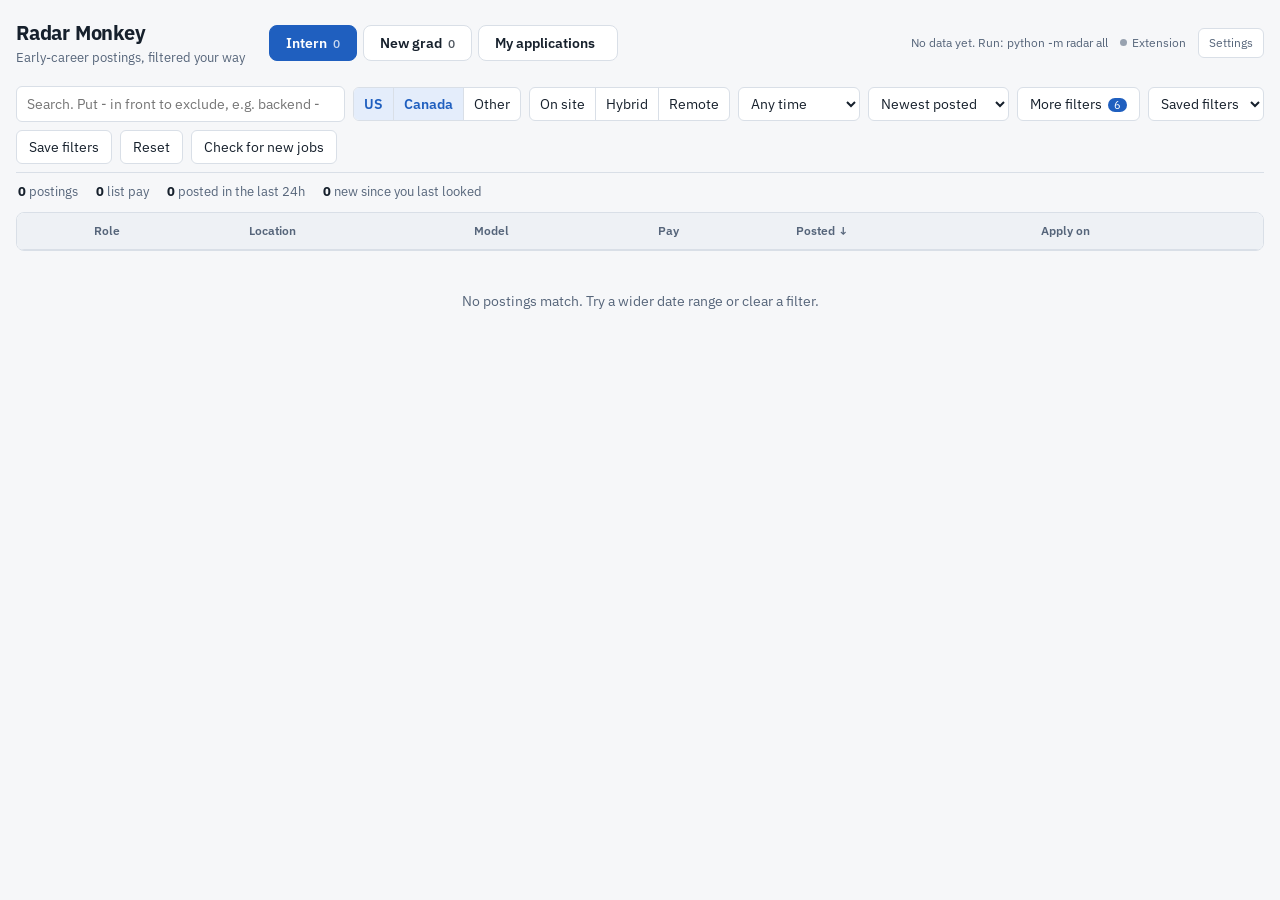
==== dashboard/index.html @ 225b8799 "Add WaterlooWorks job capture into the dashboard feed Extension content script on waterlooworks.uwat" ====
<!doctype html>
<html lang="en">
<head>
<meta charset="utf-8">
<meta name="viewport" content="width=device-width, initial-scale=1, viewport-fit=cover">
<meta name="radar-monkey" content="2">
<title>Radar Monkey</title>
<link rel="icon" href="data:image/svg+xml,<svg xmlns='http://www.w3.org/2000/svg' viewBox='0 0 100 100'><text y='.9em' font-size='90'>🐒</text></svg>">
<link rel="stylesheet" href="https://fonts.googleapis.com/css2?family=IBM+Plex+Sans:wght@400;500;600;700&family=IBM+Plex+Mono:wght@400;500&display=swap">
<style>
:root {
  --bg: #f6f7f9; --surface: #fff; --surface-2: #eef1f5; --fg: #16202c; --fg-2: #56657a; --line: #d9dfe7;
  --accent: #1f5fbf; --accent-fg: #fff; --accent-soft: #e4edfb; --new: #0f7b5f; --new-soft: #dcf3ea;
  --warn: #9a6100; --warn-soft: #fbeedb; --bad: #b3261e; --bad-soft: #fbe3e1;
  --s-saved: #7a8699; --s-applied: #1f5fbf; --s-oa: #6a4fc2; --s-interview: #0f7b5f; --s-offer: #1e9e4a;
  --s-rejected: #b3261e; --s-ghosted: #98a2b0; --s-withdrawn: #b08a25;
  --font: "IBM Plex Sans", "Segoe UI", system-ui, sans-serif; --mono: "IBM Plex Mono", ui-monospace, Menlo, monospace;
  --radius: 6px;
  box-sizing: border-box; padding-top: env(safe-area-inset-top, 0px); padding-bottom: env(safe-area-inset-bottom, 0px);
  color-scheme: light;
}
html { scroll-padding-top: env(safe-area-inset-top, 0px); }
@media (prefers-color-scheme: dark) { :root:not([data-theme="light"]) {
  --bg: #0f141a; --surface: #161d25; --surface-2: #1e2731; --fg: #e6ebf1; --fg-2: #9aa7b8; --line: #2b3643;
  --accent: #6ea3ee; --accent-fg: #0f141a; --accent-soft: #1d2f48; --new: #4fc79f; --new-soft: #153328;
  --warn: #e0a84a; --warn-soft: #3a2a10; --bad: #f28b82; --bad-soft: #3b1a18; --s-ghosted: #5d6877; color-scheme: dark;
} }
:root[data-theme="dark"] {
  --bg: #0f141a; --surface: #161d25; --surface-2: #1e2731; --fg: #e6ebf1; --fg-2: #9aa7b8; --line: #2b3643;
  --accent: #6ea3ee; --accent-fg: #0f141a; --accent-soft: #1d2f48; --new: #4fc79f; --new-soft: #153328;
  --warn: #e0a84a; --warn-soft: #3a2a10; --bad: #f28b82; --bad-soft: #3b1a18; --s-ghosted: #5d6877; color-scheme: dark;
}
* { box-sizing: border-box; }
html, body { margin: 0; }
body { background: var(--bg); color: var(--fg); font: 14px/1.45 var(--font); padding: 0 16px 48px; }
a { color: var(--accent); }
button, select, input, textarea { font: inherit; color: inherit; }
:focus-visible { outline: 2px solid var(--accent); outline-offset: 2px; }
.wrap { max-width: 1280px; margin: 0 auto; }
[hidden] { display: none !important; }

header.top { display: flex; flex-wrap: wrap; align-items: center; gap: 12px 24px; padding: 18px 0 10px; }
.brand h1 { font-size: 20px; font-weight: 700; letter-spacing: -0.01em; margin: 0; }
.brand .sub { color: var(--fg-2); font-size: 13px; }
nav.pages { display: flex; gap: 6px; flex-wrap: wrap; }
nav.pages button { border: 1px solid var(--line); background: var(--surface); padding: 7px 16px; border-radius: 8px; font-weight: 600; cursor: pointer; }
nav.pages button[aria-current="page"] { background: var(--accent); border-color: var(--accent); color: var(--accent-fg); }
nav.pages .n { font-weight: 500; opacity: .75; margin-left: 6px; font-size: 12px; }
.meta { color: var(--fg-2); font-size: 12px; margin-left: auto; display: flex; gap: 12px; align-items: center; flex-wrap: wrap; }
.sync { display: inline-flex; align-items: center; gap: 5px; }
.sync::before { content: ""; width: 7px; height: 7px; border-radius: 50%; background: var(--s-ghosted); }
.sync.on::before { background: var(--new); }
.iconbtn { border: 1px solid var(--line); background: var(--surface); border-radius: 6px; padding: 5px 10px; cursor: pointer; }

.controls { position: sticky; top: 0; z-index: 5; background: var(--bg); padding: 8px 0; display: flex; flex-wrap: wrap; gap: 8px; align-items: center; border-bottom: 1px solid var(--line); }
.controls input[type=search] { flex: 1 1 260px; min-width: 200px; padding: 7px 10px; border: 1px solid var(--line); border-radius: var(--radius); background: var(--surface); }
.seg { display: inline-flex; border: 1px solid var(--line); border-radius: var(--radius); overflow: hidden; background: var(--surface); }
.seg button { border: 0; background: none; padding: 6px 10px; cursor: pointer; border-right: 1px solid var(--line); }
.seg button:last-child { border-right: 0; }
.seg button[aria-pressed="true"] { background: var(--accent-soft); color: var(--accent); font-weight: 600; }
select, .filters input[type=text], .filters input[type=number] { padding: 6px 8px; border: 1px solid var(--line); border-radius: var(--radius); background: var(--surface); }
.btn { border: 1px solid var(--line); background: var(--surface); padding: 6px 12px; border-radius: var(--radius); cursor: pointer; text-decoration: none; color: var(--fg); display: inline-block; }
.btn.primary { background: var(--accent); border-color: var(--accent); color: var(--accent-fg); font-weight: 600; }
.btn .badge { background: var(--accent); color: var(--accent-fg); border-radius: 9px; padding: 0 6px; font-size: 11px; margin-left: 6px; }

.filters { background: var(--surface); border: 1px solid var(--line); border-radius: 8px; margin: 10px 0; padding: 14px; display: grid; grid-template-columns: repeat(auto-fill, minmax(260px, 1fr)); gap: 14px 20px; }
.filters h3 { font-size: 12px; font-weight: 600; color: var(--fg-2); margin: 0 0 6px; }
.chips { display: flex; flex-wrap: wrap; gap: 5px; }
.chips button { border: 1px solid var(--line); background: var(--surface); border-radius: 14px; padding: 3px 10px; font-size: 12px; cursor: pointer; }
.chips button[aria-pressed="true"] { background: var(--accent-soft); border-color: var(--accent); color: var(--accent); font-weight: 600; }
.chips button .c { opacity: .6; margin-left: 5px; }
.filters label.chk { display: flex; gap: 6px; align-items: center; font-size: 13px; padding: 2px 0; }
.filters .row { display: flex; gap: 8px; align-items: center; flex-wrap: wrap; }
.filters input[type=text] { width: 100%; }
.hint { color: var(--fg-2); font-size: 12px; margin-top: 6px; }

.summary { display: flex; gap: 18px; flex-wrap: wrap; padding: 10px 2px; color: var(--fg-2); font-size: 13px; align-items: center; }
.summary b { color: var(--fg); }
.summary .btn { padding: 3px 10px; font-size: 12px; }
.tablewrap { overflow-x: auto; background: var(--surface); border: 1px solid var(--line); border-radius: 8px; }
table { width: 100%; border-collapse: collapse; }
th { text-align: left; font-size: 12px; font-weight: 600; color: var(--fg-2); padding: 9px 10px; border-bottom: 1px solid var(--line); background: var(--surface-2); white-space: nowrap; }
th.sortable { cursor: pointer; }
th[aria-sort]::after { content: " ↓"; }
td { padding: 8px 10px; border-bottom: 1px solid var(--line); vertical-align: top; }
tr.row { cursor: pointer; }
tr.row:hover td { background: var(--surface-2); }
tr.row.closed td { opacity: .55; }
td.title a { font-weight: 600; text-decoration: none; color: var(--fg); }
td.title a:hover { color: var(--accent); text-decoration: underline; }
td.title .co { color: var(--fg-2); }
td.loc { max-width: 220px; color: var(--fg-2); }
td.loc span { display: block; overflow: hidden; text-overflow: ellipsis; white-space: nowrap; }
td.pay, td.when, td.fit, td.mono { font-family: var(--mono); font-size: 13px; white-space: nowrap; }
td.pay .alt { display: block; color: var(--fg-2); font-size: 11px; }
td.star { width: 58px; text-align: center; padding-right: 0; white-space: nowrap; }
.star button { border: 0; background: none; cursor: pointer; font-size: 17px; color: var(--fg-2); padding: 0 2px; line-height: 1; }
.star button.on { color: #d99a00; }
.star button.ap { font-size: 15px; }
.star button.ap:hover { color: var(--s-applied); }
.star button.ap.done { color: var(--s-applied); }
.chip { display: inline-block; font-size: 11px; padding: 1px 7px; border-radius: 10px; background: var(--surface-2); color: var(--fg-2); white-space: nowrap; margin: 1px 0; }
.chip.new { background: var(--new-soft); color: var(--new); font-weight: 600; }
.chip.remote { background: var(--accent-soft); color: var(--accent); }
.chip.warn { background: var(--warn-soft); color: var(--warn); }
.chip.bad { background: var(--bad-soft); color: var(--bad); }
.chip.st { color: #fff; font-weight: 600; }
.none { color: var(--fg-2); }
tr.detail td { background: var(--surface-2); }
.detail .grid { display: grid; grid-template-columns: minmax(0, 3fr) minmax(0, 2fr); gap: 20px; }
@media (max-width: 760px) { .detail .grid { grid-template-columns: 1fr; } }
.detail dt { font-weight: 600; font-size: 12px; color: var(--fg-2); margin-bottom: 4px; }
.detail dd { margin: 0; white-space: pre-wrap; max-height: 340px; overflow: auto; font-size: 13px; }
.detail .actions { display: flex; flex-wrap: wrap; gap: 6px; margin: 10px 0; }
.detail textarea { width: 100%; min-height: 60px; border: 1px solid var(--line); border-radius: var(--radius); background: var(--surface); padding: 6px 8px; }
.links a { margin-right: 12px; }
.more { display: block; margin: 14px auto; }
.empty { padding: 40px; text-align: center; color: var(--fg-2); }

/* tracker */
.pipe { display: flex; height: 48px; border-radius: 8px; overflow: hidden; margin: 14px 0 6px; background: var(--surface-2); border: 1px solid var(--line); }
.pipe button { border: 0; color: #fff; font-weight: 600; font-size: 12px; cursor: pointer; min-width: 0; display: flex; flex-direction: column; justify-content: center; align-items: flex-start; padding: 0 10px; overflow: hidden; white-space: nowrap; transition: flex-grow .3s; }
.pipe button span { font-family: var(--mono); font-size: 16px; line-height: 1.1; }
.pipe button[aria-pressed="true"] { box-shadow: inset 0 -4px 0 rgba(0,0,0,.35); }
.stats { display: flex; gap: 22px; flex-wrap: wrap; color: var(--fg-2); font-size: 13px; padding: 6px 0 12px; }
.stats b { color: var(--fg); font-family: var(--mono); font-size: 15px; }
.nudge { background: var(--warn-soft); border: 1px solid var(--line); border-radius: 8px; padding: 10px 14px; margin-bottom: 12px; font-size: 13px; line-height: 1.7; }
.nudge b { color: var(--warn); }
.tbar { display: flex; gap: 8px; flex-wrap: wrap; align-items: center; }
.tbar input[type=search] { flex: 1 1 220px; padding: 7px 10px; border: 1px solid var(--line); border-radius: 6px; background: var(--surface); }
.tracker td select, .tracker td input[type=date] { padding: 3px 6px; font-size: 13px; }
.tracker td select { border-left-width: 4px; }
.tracker td.notes textarea { width: 100%; min-width: 180px; min-height: 34px; border: 1px solid var(--line); border-radius: var(--radius); background: transparent; padding: 4px 6px; font-size: 13px; resize: vertical; }
.addform { display: flex; flex-wrap: wrap; gap: 8px; margin: 12px 0 0; }
.addform input { padding: 6px 8px; border: 1px solid var(--line); border-radius: var(--radius); background: var(--surface); flex: 1 1 160px; }
dialog { border: 1px solid var(--line); border-radius: 10px; background: var(--surface); color: var(--fg); max-width: 560px; width: calc(100% - 32px); padding: 20px; }
dialog::backdrop { background: rgba(10, 15, 25, .45); }
dialog h2 { margin: 0 0 12px; font-size: 17px; }
dialog label { display: block; font-weight: 600; font-size: 13px; margin: 12px 0 4px; }
dialog textarea, dialog input[type=text], dialog select { width: 100%; border: 1px solid var(--line); border-radius: var(--radius); background: var(--bg); padding: 6px 8px; }
.toast { position: fixed; bottom: calc(18px + env(safe-area-inset-bottom, 0px)); left: 50%; transform: translateX(-50%); background: var(--fg); color: var(--bg); padding: 8px 16px; border-radius: 8px; font-size: 13px; z-index: 20; max-width: calc(100% - 32px); }
@media (prefers-reduced-motion: reduce) { .pipe button { transition: none; } }
</style>
</head>
<body>
<div class="wrap">
  <header class="top">
    <div class="brand"><h1>Radar Monkey</h1><span class="sub">Early-career postings, filtered your way</span></div>
    <nav class="pages" aria-label="Pages">
      <button data-page="intern">Intern<span class="n" id="n-intern"></span></button>
      <button data-page="newgrad">New grad<span class="n" id="n-newgrad"></span></button>
      <button data-page="tracker">My applications<span class="n" id="n-tracker"></span></button>
    </nav>
    <div class="meta"><span id="meta"></span><span class="sync" id="sync" title="Chrome extension not connected">Extension</span><button class="iconbtn" id="open-settings">Settings</button></div>
  </header>

  <section id="feed">
    <div class="controls">
      <input type="search" id="q" placeholder="Search. Put - in front to exclude, e.g. backend -senior" autocomplete="off">
      <div class="seg" id="country" role="group" aria-label="Country">
        <button data-v="US">US</button><button data-v="CA">Canada</button><button data-v="Other">Other</button>
      </div>
      <div class="seg" id="model" role="group" aria-label="Work model">
        <button data-v="On Site">On site</button><button data-v="Hybrid">Hybrid</button><button data-v="Remote">Remote</button>
      </div>
      <select id="posted" aria-label="Posted within">
        <option value="1">Last 24 hours</option><option value="3">Last 3 days</option><option value="7">Last 7 days</option>
        <option value="14">Last 2 weeks</option><option value="30">Last 30 days</option><option value="0">Any time</option>
      </select>
      <select id="sort" aria-label="Sort">
        <option value="newest">Newest posted</option><option value="seen">Newest on radar</option>
        <option value="payhi">Pay: high to low</option><option value="paylo">Pay: low to high</option>
        <option value="company">Company A to Z</option><option value="fit">Best fit</option>
      </select>
      <button class="btn" id="toggle-filters" aria-expanded="false" aria-controls="filters">More filters<span class="badge" id="nfilters" hidden></span></button>
      <select id="presets" aria-label="Saved filters"></select>
      <button class="btn" id="save-preset">Save filters</button>
      <button class="btn" id="reset">Reset</button>
      <button class="btn" id="refresh" title="Pull the latest postings from the server">Check for new jobs</button>
    </div>

    <div class="filters" id="filters" hidden>
      <div><h3>Term</h3><div class="chips" id="f-terms"></div></div>
      <div><h3>Field</h3><div class="chips" id="f-cats"></div></div>
      <div><h3>Application site</h3><div class="chips" id="f-ats"></div><div class="hint">Autofill works best on Greenhouse, Lever, Ashby and Workday.</div></div>
      <div><h3>Found on</h3><div class="chips" id="f-src"></div></div>
      <div>
        <h3>Visa and citizenship</h3>
        <select id="spons" style="width:100%">
          <option value="any">Show all</option>
          <option value="nocitizen">Hide "US citizens only"</option>
          <option value="noblock">Hide "citizens only" and "no sponsorship"</option>
          <option value="yes">Only "offers sponsorship"</option>
        </select>
      </div>
      <div>
        <h3>Hide titles with</h3>
        <label class="chk"><input type="checkbox" data-flag="senior"> Senior, staff, lead, manager</label>
        <label class="chk"><input type="checkbox" data-flag="phd"> PhD</label>
        <label class="chk"><input type="checkbox" data-flag="masters"> Master's</label>
        <label class="chk"><input type="checkbox" data-flag="coop"> Co-op</label>
      </div>
      <div>
        <h3>Pay</h3>
        <div class="row"><label for="minpay">At least $/hr</label><input id="minpay" type="number" min="0" step="1" placeholder="0" style="width:80px"></div>
        <label class="chk"><input type="checkbox" id="haspay"> Only postings that list pay</label>
      </div>
      <div>
        <h3>Show</h3>
        <label class="chk"><input type="checkbox" id="onlynew"> Only new since I last marked seen</label>
        <label class="chk"><input type="checkbox" id="onlysaved"> Only starred</label>
        <label class="chk"><input type="checkbox" id="hideapplied"> Hide jobs I've applied to</label>
        <label class="chk"><input type="checkbox" id="showhidden"> Show jobs I hid</label>
        <label class="chk"><input type="checkbox" id="showclosed"> Show closed postings</label>
      </div>
      <div>
        <h3>Never show these companies</h3>
        <input type="text" id="blocked" placeholder="Comma separated, e.g. Revature, SynergisticIT">
        <div class="hint">Hide fit below <input id="minfit" type="number" min="0" max="100" step="5" placeholder="0" style="width:64px"> % (add your skills in Settings first).</div>
      </div>
    </div>

    <div class="summary" id="summary"></div>
    <div class="tablewrap">
      <table>
        <thead><tr>
          <th class="star"><span hidden>Star</span></th><th>Role</th><th>Location</th><th>Model</th>
          <th class="sortable" data-sort="payhi">Pay</th><th class="sortable" data-sort="newest">Posted</th>
          <th class="sortable fitcol" data-sort="fit">Fit</th><th>Apply on</th>
        </tr></thead>
        <tbody id="rows"></tbody>
      </table>
    </div>
    <button class="btn more" id="more" hidden></button>
    <div class="empty" id="empty" hidden>No postings match. Try a wider date range or clear a filter.</div>
  </section>

  <section id="tracker" class="tracker" hidden>
    <div class="pipe" id="pipe" role="group" aria-label="Filter by status"></div>
    <div class="stats" id="stats"></div>
    <div id="nudges"></div>
    <div class="tbar">
      <input type="search" id="tq" placeholder="Search my applications">
      <button class="btn" id="add-toggle">Add one by hand</button>
      <button class="btn" id="export-json">Back up</button>
      <button class="btn" id="export-csv">Export CSV</button>
      <label class="btn" for="import-json">Restore backup</label><input type="file" id="import-json" accept=".json,application/json" hidden>
    </div>
    <form class="addform" id="addform" hidden>
      <input name="company" placeholder="Company" required><input name="title" placeholder="Role" required>
      <input name="url" placeholder="Link (optional)"><button class="btn primary">Add as applied</button>
    </form>
    <div class="tablewrap" style="margin-top:12px">
      <table>
        <thead><tr><th>Role</th><th>Status</th><th>Applied</th><th>Last change</th><th>Follow up on</th><th>Notes</th><th><span hidden>Remove</span></th></tr></thead>
        <tbody id="trows"></tbody>
      </table>
    </div>
    <div class="empty" id="tempty" hidden>Nothing here yet. Star a posting or mark it applied and it shows up here. The Chrome extension can log applications too.</div>
  </section>
</div>

<dialog id="settings">
  <h2>Settings</h2>
  <label for="s-resume">Paste your resume (for the fit score)</label>
  <textarea id="s-resume" rows="6" placeholder="Paste your full resume text here. Fit = how many of the skills a posting asks for that your resume already covers."></textarea>
  <div class="hint">Stays in this browser only. Fit scores each job by the share of the skills it names that your resume mentions.</div>
  <label for="s-keywords">Extra skills and interests (optional)</label>
  <textarea id="s-keywords" rows="2" placeholder="python, react, distributed systems, kubernetes, ml"></textarea>
  <div class="hint">Comma separated. Added to your resume text for fit, and used alone if you leave the resume blank.</div>
  <label for="s-deal">Warn me when a posting mentions</label>
  <textarea id="s-deal" rows="2" placeholder="security clearance, us citizen, phd required"></textarea>
  <label for="s-paymode">Show pay as</label>
  <select id="s-paymode"><option value="auto">Hourly for interns, yearly for new grad</option><option value="hourly">Always hourly</option><option value="annual">Always yearly</option></select>
  <label for="s-theme">Theme</label>
  <select id="s-theme"><option value="">Match my system</option><option value="light">Light</option><option value="dark">Dark</option></select>
  <div style="display:flex;gap:8px;justify-content:space-between;margin-top:18px;flex-wrap:wrap">
    <button class="btn" id="s-clear">Unhide all hidden jobs</button>
    <div style="display:flex;gap:8px"><button class="btn" id="s-cancel">Cancel</button><button class="btn primary" id="s-save">Save settings</button></div>
  </div>
</dialog>

<div class="toast" id="toast" role="status" hidden></div>

<script src="jobs.js"></script>
<script>
(function () {
  'use strict';
  const PAGE_SIZE = 100, DAY = 86400000;
  const STATUSES = [
    ['saved', 'Starred'], ['applied', 'Applied'], ['oa', 'Online assessment'], ['interview', 'Interviewing'],
    ['offer', 'Offer'], ['rejected', 'Rejected'], ['ghosted', 'No response'], ['withdrawn', 'Withdrawn'],
  ];
  const ACTIVE = new Set(['applied', 'oa', 'interview']);
  const LABEL = Object.fromEntries(STATUSES);
  const SRC_LABEL = { simplify: 'Simplify', jobright: 'Jobright', watch: 'My watchlist', waterlooworks: 'WaterlooWorks' };
  const $ = (id) => document.getElementById(id);
  const esc = (s) => String(s ?? '').replace(/[&<>"']/g, c => ({ '&': '&amp;', '<': '&lt;', '>': '&gt;', '"': '&quot;', "'": '&#39;' }[c]));
  const ymd = (d) => d.toLocaleDateString('en-CA');  // YYYY-MM-DD in your time zone
  const today = () => ymd(new Date());
  const nowIso = () => new Date().toISOString();
  const host = (u) => { try { return new URL(u).host; } catch (e) { return u; } };

  // ---------- storage ----------
  const store = {
    get(k, d) { try { const v = localStorage.getItem('rm2-' + k); return v == null ? d : JSON.parse(v); } catch (e) { return d; } },
    set(k, v) { try { localStorage.setItem('rm2-' + k, JSON.stringify(v)); } catch (e) {} },
  };
  const DEFAULT_F = {
    q: '', country: ['US', 'CA'], model: [], posted: 0, sort: 'newest', terms: [], cats: ['Software', 'AI/ML/Data'], ats: [], src: [],
    spons: 'any', hideFlags: ['senior', 'phd', 'masters', 'coop'], minpay: 0, haspay: false, onlynew: false, onlysaved: false,
    hideapplied: true, showhidden: false, showclosed: false, blocked: '', minfit: 0,
  };
  const clone = (o) => JSON.parse(JSON.stringify(o));
  // Bump when DEFAULT_F changes so the new default scope re-applies over stale saved filters.
  const FILTERS_V = 3;
  let storedF = store.get('filters', {});
  if (store.get('filtersV', 0) < FILTERS_V) { storedF = {}; store.set('filtersV', FILTERS_V); }
  const state = { page: 'intern', f: Object.assign(clone(DEFAULT_F), storedF), open: null, shown: PAGE_SIZE, tstatus: '', tq: '' };
  let tracker = store.get('tracker', {});
  let hidden = new Set(store.get('hidden', []));
  let presets = store.get('presets', {});
  let settings = Object.assign({ keywords: '', resume: '', deal: '', paymode: 'auto', theme: '' }, store.get('settings', {}));

  // ---------- data ----------
  const raw = window.RADAR_DATA || { generated: '', jobs: [] };
  const normUrl = (u) => { try { const x = new URL(u); return (x.host + x.pathname).replace(/\/+$/, '').toLowerCase(); } catch (e) { return String(u || '').toLowerCase(); } };
  function prep(j) {
    j.ts = Date.parse(j.posted_at) || 0;
    j.seen = Date.parse(j.first_seen) || j.ts;
    j.pay = j.pay || {};
    j.hasPay = !!j.pay.annual_max;
    j.alt_urls = j.alt_urls || [];
    j.text = (j.title + ' ' + (j.qualifications || '') + ' ' + (j.description || '')).toLowerCase();
    j.hay = (j.title + ' ' + j.company + ' ' + j.locations.join(' ') + ' ' + j.terms.join(' ')).toLowerCase();
    return j;
  }
  // Jobs you captured yourself (e.g. from WaterlooWorks via the extension). Stored
  // locally, merged into the same feed, and scored/tracked like any other posting.
  let localJobs = store.get('localJobs', []);
  function localJob(j) {
    const d = Object.assign({
      kind: 'intern', active: true, countries: ['CA'], locations: [], terms: [],
      category: 'Software', ats: 'WaterlooWorks', sources: ['waterlooworks'], flags: [],
      sponsorship: 'unknown', work_model: '', remote_ok: false, pay: {}, alt_urls: [],
      degrees: [], qualifications: '', description: '', first_seen: nowIso(), local: true,
    }, j);
    d.posted_at = d.posted_at || d.first_seen;
    for (const k of ['countries', 'locations', 'terms', 'sources', 'flags', 'alt_urls', 'degrees'])
      if (!Array.isArray(d[k])) d[k] = d[k] ? [d[k]] : [];
    if (!d.sources.length) d.sources = ['waterlooworks'];
    return d;
  }
  const jobs = raw.jobs.concat(localJobs.map(localJob)).map(prep);
  const byId = new Map(jobs.map(j => [j.id, j]));
  const byUrl = new Map();
  jobs.forEach(j => [j.url, ...j.alt_urls].forEach(u => u && byUrl.set(normUrl(u), j)));
  let seenAt = store.get('seenAt', null);
  if (seenAt == null) { seenAt = raw.generated || nowIso(); store.set('seenAt', seenAt); }

  // Known tech skills we look for in both the posting and your resume. A posting's
  // "fit" is the share of the skills it names that your resume also mentions.
  const SKILLS = ['python','java','javascript','typescript','c++','c#','golang','go','rust','ruby','php','scala','kotlin','swift','r','matlab','sql','nosql','bash','perl',
    'react','angular','vue','svelte','next.js','node.js','node','express','django','flask','fastapi','spring','rails','.net','graphql','rest','redux','tailwind','html','css',
    'aws','azure','gcp','google cloud','docker','kubernetes','terraform','ansible','jenkins','ci/cd','linux','git','github','gitlab','microservices','serverless','lambda',
    'postgres','postgresql','mysql','mongodb','redis','elasticsearch','kafka','rabbitmq','spark','hadoop','snowflake','databricks','airflow','dbt','etl',
    'machine learning','deep learning','pytorch','tensorflow','keras','scikit-learn','pandas','numpy','nlp','computer vision','llm','transformers','hugging face','opencv',
    'data analysis','data engineering','data science','statistics','a/b testing','tableau','power bi','excel',
    'distributed systems','algorithms','data structures','operating systems','networking','databases','api','backend','frontend','full stack','full-stack','embedded','firmware','fpga','verilog','rtos','android','ios','react native','flutter','unity','agile','scrum'];
  const esc_re = (s) => s.replace(/[.*+?^${}()|[\]\\]/g, '\\$&');
  // Word-boundary-ish match so "go" doesn't hit "good" and "r" doesn't hit everything.
  const hasSkill = (text, s) => new RegExp('(^|[^a-z0-9+#.])' + esc_re(s) + '([^a-z0-9+#.]|$)', 'i').test(text);
  function scoreAll() {
    const extra = settings.keywords.split(',').map(s => s.trim().toLowerCase()).filter(Boolean);
    const deal = settings.deal.split(',').map(s => s.trim().toLowerCase()).filter(Boolean);
    const resumeText = ((settings.resume || '') + ' ' + extra.join(' ')).toLowerCase();
    const haveResume = !!resumeText.trim();
    // The skills your resume covers, plus any extra keywords you listed.
    const mine = new Set(haveResume ? SKILLS.filter(s => hasSkill(resumeText, s)).concat(extra) : []);
    for (const j of jobs) {
      if (!haveResume) { j.fit = null; j.fitHits = []; j.fitMiss = []; continue; }
      const asked = SKILLS.filter(s => hasSkill(j.text, s)).concat(extra.filter(k => j.text.includes(k)));
      const uniq = [...new Set(asked)];
      if (!uniq.length) { j.fit = null; j.fitHits = []; j.fitMiss = []; continue; }
      const hits = uniq.filter(s => mine.has(s));
      j.fit = Math.round(100 * hits.length / uniq.length);
      j.fitHits = hits;
      j.fitMiss = uniq.filter(s => !mine.has(s));
    }
    for (const j of jobs) j.deal = deal.filter(d => j.text.includes(d));
    document.querySelectorAll('.fitcol').forEach(el => el.hidden = !haveResume);
  }

  // ---------- formatting ----------
  const money = (cur) => cur === 'CAD' ? 'CA$' : cur === 'EUR' ? '€' : cur === 'GBP' ? '£' : '$';
  function payCell(j) {
    if (!j.hasPay) return '<span class="none">—</span>';
    const p = j.pay, m = money(p.currency);
    const rng = (a, b, f) => f(a) === f(b) ? f(a) : f(a) + '–' + f(b);
    const hr = rng(p.hourly_min, p.hourly_max, v => m + Math.round(v)) + '/hr';
    const yr = rng(p.annual_min, p.annual_max, v => m + Math.round(v / 1000) + 'k') + '/yr';
    const hourly = settings.paymode === 'hourly' || (settings.paymode === 'auto' && j.kind === 'intern');
    return hourly ? `${hr}<span class="alt">${yr}</span>` : `${yr}<span class="alt">${hr}</span>`;
  }
  function ago(ts) {
    if (!ts) return '';
    const s = (Date.now() - ts) / 1000;
    if (s < 3600) return Math.max(1, Math.round(s / 60)) + 'm ago';
    if (s < 86400) return Math.round(s / 3600) + 'h ago';
    if (s < 86400 * 30) return Math.round(s / 86400) + 'd ago';
    return new Date(ts).toLocaleDateString(undefined, { month: 'short', day: 'numeric' });
  }
  const daysSince = (d) => d ? Math.floor((Date.now() - Date.parse(d)) / DAY) : null;
  const statusChip = (s) => ` <span class="chip st" style="background:var(--s-${s})">${esc(LABEL[s] || s)}</span>`;
  const sponsChip = (s) => s === 'citizen' ? ' <span class="chip bad">US citizens only</span>' : s === 'no' ? ' <span class="chip warn">No visa sponsorship</span>' : s === 'yes' ? ' <span class="chip remote">Sponsors visas</span>' : '';
  function toast(msg) { const t = $('toast'); t.textContent = msg; t.hidden = false; clearTimeout(toast.t); toast.t = setTimeout(() => t.hidden = true, 2400); }

  // ---------- tracker ops ----------
  const snapshot = (j) => ({ id: j.id, title: j.title, company: j.company, url: j.url, location: j.locations.join('; '), kind: j.kind });
  function setStatus(id, status, base) {
    if (!status) { if (tracker[id]) { pushToExtension([Object.assign({}, tracker[id], { status: '__deleted', updated: nowIso() })]); delete tracker[id]; } return saveTracker(); }
    let e = tracker[id];
    if (!e) { const j = byId.get(id); e = tracker[id] = Object.assign({ dates: {}, notes: '', follow_up: '' }, base || (j ? snapshot(j) : { id })); }
    e.status = status;
    e.dates = e.dates || {};
    if (!e.dates[status]) e.dates[status] = today();
    if (status === 'applied' && !e.follow_up) e.follow_up = ymd(new Date(Date.now() + 14 * DAY));
    e.updated = nowIso();
    saveTracker();
  }
  function saveTracker() { store.set('tracker', tracker); pushToExtension(); }
  function setHidden(id, on) { on ? hidden.add(id) : hidden.delete(id); store.set('hidden', [...hidden]); }

  // ---------- filtering ----------
  function counts(list, key) {
    const c = new Map();
    for (const j of list) { const v = j[key]; for (const x of Array.isArray(v) ? v : [v]) if (x) c.set(x, (c.get(x) || 0) + 1); }
    return [...c.entries()].sort((a, b) => b[1] - a[1]);
  }
  function filtered() {
    const f = state.f;
    const words = f.q.trim().toLowerCase().split(/\s+/).filter(Boolean);
    const inc = words.filter(w => !w.startsWith('-'));
    const exc = words.filter(w => w.startsWith('-') && w.length > 1).map(w => w.slice(1));
    const cutoff = f.posted ? Date.now() - f.posted * DAY : 0;
    const blocked = f.blocked.split(',').map(s => s.trim().toLowerCase()).filter(Boolean);
    const S = (a) => new Set(a);
    const country = S(f.country), model = S(f.model), terms = S(f.terms), cats = S(f.cats), ats = S(f.ats), src = S(f.src), flags = S(f.hideFlags);
    const seenTs = Date.parse(seenAt) || 0;
    const out = jobs.filter(j => {
      if (j.kind !== state.page) return false;
      if (!f.showclosed && !j.active) return false;
      if (!f.showhidden && hidden.has(j.id)) return false;
      const t = tracker[j.id];
      if (f.hideapplied && t && t.status !== 'saved') return false;
      if (f.onlysaved && !(t && t.status === 'saved')) return false;
      if (country.size && !j.countries.some(c => country.has(c))) return false;
      if (model.size && !model.has(j.work_model) && !(model.has('Remote') && j.remote_ok)) return false;
      if (terms.size && !j.terms.some(x => terms.has(x))) return false;
      if (cats.size && !cats.has(j.category)) return false;
      if (ats.size && !ats.has(j.ats)) return false;
      if (src.size && !j.sources.some(s => src.has(s))) return false;
      if (flags.size && j.flags.some(x => flags.has(x))) return false;
      if (f.spons === 'nocitizen' && j.sponsorship === 'citizen') return false;
      if (f.spons === 'noblock' && (j.sponsorship === 'citizen' || j.sponsorship === 'no')) return false;
      if (f.spons === 'yes' && j.sponsorship !== 'yes') return false;
      if (cutoff && j.ts < cutoff) return false;
      if (f.haspay && !j.hasPay) return false;
      if (f.minpay && j.hasPay && j.pay.hourly_max < f.minpay) return false;
      if (f.onlynew && j.seen <= seenTs) return false;
      if (blocked.length && blocked.some(b => j.company.toLowerCase().includes(b))) return false;
      if (f.minfit && j.fit != null && j.fit < f.minfit) return false;
      if (inc.length && !inc.every(w => j.hay.includes(w))) return false;
      if (exc.length && exc.some(w => j.hay.includes(w))) return false;
      return true;
    });
    const cmp = {
      newest: (a, b) => b.ts - a.ts,
      seen: (a, b) => (b.seen - a.seen) || (b.ts - a.ts),
      payhi: (a, b) => ((b.pay.annual_max || 0) - (a.pay.annual_max || 0)) || (b.ts - a.ts),
      paylo: (a, b) => ((a.hasPay ? a.pay.annual_min : 1e12) - (b.hasPay ? b.pay.annual_min : 1e12)) || (b.ts - a.ts),
      company: (a, b) => a.company.localeCompare(b.company) || (b.ts - a.ts),
      fit: (a, b) => ((b.fit || 0) - (a.fit || 0)) || (b.ts - a.ts),
    }[f.sort] || ((a, b) => b.ts - a.ts);
    return out.sort(cmp);
  }
  function activeFilterCount() {
    const f = state.f;
    return f.terms.length + f.cats.length + f.ats.length + f.src.length + f.hideFlags.length + (f.spons !== 'any') + !!f.minpay + f.haspay + f.onlynew + f.onlysaved + !f.hideapplied + f.showhidden + f.showclosed + !!f.blocked.trim() + !!f.minfit;
  }

  // ---------- render: feed ----------
  function renderChips(el, key, pairs, labelFn) {
    const on = new Set(state.f[key]);
    $(el).innerHTML = pairs.map(([v, c]) => `<button data-k="${key}" data-v="${esc(v)}" aria-pressed="${on.has(v)}">${esc(labelFn ? labelFn(v) : v)}<span class="c">${c}</span></button>`).join('') || '<span class="hint">None in this list</span>';
  }
  function renderFilters() {
    const pool = jobs.filter(j => j.kind === state.page && j.active);
    renderChips('f-terms', 'terms', counts(pool, 'terms').slice(0, 10));
    renderChips('f-cats', 'cats', counts(pool, 'category'));
    renderChips('f-ats', 'ats', counts(pool, 'ats').slice(0, 12));
    renderChips('f-src', 'src', counts(pool, 'sources'), v => SRC_LABEL[v] || v);
    const f = state.f;
    $('spons').value = f.spons; $('minpay').value = f.minpay || ''; $('haspay').checked = f.haspay;
    $('onlynew').checked = f.onlynew; $('onlysaved').checked = f.onlysaved; $('hideapplied').checked = f.hideapplied;
    $('showhidden').checked = f.showhidden; $('showclosed').checked = f.showclosed;
    if (document.activeElement !== $('blocked')) $('blocked').value = f.blocked;
    $('minfit').value = f.minfit || '';
    document.querySelectorAll('[data-flag]').forEach(cb => cb.checked = f.hideFlags.includes(cb.dataset.flag));
    const n = activeFilterCount(); $('nfilters').hidden = !n; $('nfilters').textContent = n;
    const names = Object.keys(presets);
    $('presets').innerHTML = '<option value="">Saved filters</option>' + names.map(k => `<option value="${esc(k)}">${esc(k)}</option>`).join('') + (names.length ? '<option value="__del">Delete a saved filter…</option>' : '');
  }

  function render() {
    const page = state.page;
    document.querySelectorAll('nav.pages button').forEach(b => b.setAttribute('aria-current', b.dataset.page === page ? 'page' : 'false'));
    $('feed').hidden = page === 'tracker'; $('tracker').hidden = page !== 'tracker';
    const live = jobs.filter(j => j.active);
    $('n-intern').textContent = live.filter(j => j.kind === 'intern').length.toLocaleString();
    $('n-newgrad').textContent = live.filter(j => j.kind === 'newgrad').length.toLocaleString();
    $('n-tracker').textContent = Object.values(tracker).filter(e => ACTIVE.has(e.status)).length || '';
    if (page === 'tracker') return renderTracker();

    const f = state.f;
    document.querySelectorAll('#country button').forEach(b => b.setAttribute('aria-pressed', f.country.includes(b.dataset.v)));
    document.querySelectorAll('#model button').forEach(b => b.setAttribute('aria-pressed', f.model.includes(b.dataset.v)));
    $('sort').value = f.sort; $('posted').value = String(f.posted);
    if ($('q').value !== f.q && document.activeElement !== $('q')) $('q').value = f.q;
    document.querySelectorAll('th.sortable').forEach(th => th.toggleAttribute('aria-sort', th.dataset.sort === f.sort || (th.dataset.sort === 'payhi' && f.sort === 'paylo')));
    renderFilters();

    const rows = filtered();
    const seenTs = Date.parse(seenAt) || 0;
    const fresh = rows.filter(j => j.seen > seenTs).length;
    $('summary').innerHTML = `<span><b>${rows.length.toLocaleString()}</b> postings</span><span><b>${rows.filter(j => j.hasPay).length.toLocaleString()}</b> list pay</span><span><b>${rows.filter(j => Date.now() - j.ts < DAY).length}</b> posted in the last 24h</span><span><b>${fresh}</b> new since you last looked</span>${fresh ? '<button class="btn" id="markseen">Mark all seen</button>' : ''}`;
    $('empty').hidden = rows.length > 0;
    const showFit = !!(settings.resume || '').trim() || !!settings.keywords.trim();
    const html = [];
    for (const j of rows.slice(0, state.shown)) {
      const t = tracker[j.id];
      const open = state.open === j.id;
      const tracked = t && t.status !== 'saved';
      html.push(`<tr class="row${j.active ? '' : ' closed'}" data-id="${j.id}" aria-expanded="${open}">
        <td class="star"><button class="${t && t.status === 'saved' ? 'on' : ''}" data-act="star" aria-label="${t && t.status === 'saved' ? 'Unstar' : 'Star'}" title="${t && t.status === 'saved' ? 'Unstar' : 'Save for later'}">${t && t.status === 'saved' ? '★' : '☆'}</button><button class="ap${t && t.dates && t.dates.applied ? ' done' : ''}" data-act="applied" data-id="${j.id}" aria-label="${t && t.dates && t.dates.applied ? 'Applied' : 'Mark as applied'}" title="${t && t.dates && t.dates.applied ? 'Applied' : 'Mark as applied'}">✓</button></td>
        <td class="title"><a href="${esc(j.url)}" target="_blank" rel="noopener" data-arm>${esc(j.title)}</a> <span class="co">· ${esc(j.company)}</span>${tracked ? statusChip(t.status) : ''}${j.seen > seenTs ? ' <span class="chip new">new</span>' : ''}${j.active ? '' : ' <span class="chip bad">closed</span>'}${sponsChip(j.sponsorship)}${j.deal && j.deal.length ? ` <span class="chip warn">mentions ${esc(j.deal.join(', '))}</span>` : ''}</td>
        <td class="loc"><span title="${esc(j.locations.join('\n'))}">${esc(j.locations[0] || '—')}${j.locations.length > 1 ? ` +${j.locations.length - 1}` : ''}</span></td>
        <td>${j.work_model ? `<span class="chip${j.work_model === 'Remote' ? ' remote' : ''}">${esc(j.work_model)}</span>` : ''}</td>
        <td class="pay">${payCell(j)}</td>
        <td class="when">${ago(j.ts)}</td>
        <td class="fit fitcol"${showFit ? '' : ' hidden'}>${j.fit == null ? '' : j.fit + '%'}</td>
        <td><span class="chip">${esc(j.ats)}</span></td></tr>`);
      if (open) html.push(detailRow(j, t));
    }
    $('rows').innerHTML = html.join('');
    const left = rows.length - state.shown;
    $('more').hidden = left <= 0;
    $('more').textContent = `Show ${Math.min(PAGE_SIZE, left)} more (${left.toLocaleString()} left)`;
    store.set('filters', state.f);
  }

  function detailRow(j, t) {
    const facts = [
      j.terms.length && 'Term: ' + j.terms.join(', '),
      'Field: ' + j.category,
      j.locations.length > 1 && 'Locations:\n  ' + j.locations.join('\n  '),
      j.degrees && j.degrees.length && 'Degree: ' + j.degrees.join(', '),
      j.sponsorship !== 'unknown' && 'Visa: ' + ({ yes: 'offers sponsorship', no: 'no sponsorship', citizen: 'US citizens only' }[j.sponsorship]),
      'Posted: ' + new Date(j.ts).toLocaleString(),
      'First on radar: ' + new Date(j.seen).toLocaleString(),
      'Found on: ' + j.sources.map(s => SRC_LABEL[s] || s).join(', '),
    ].filter(Boolean).join('\n');
    const body = j.qualifications || j.description || '';
    const sel = STATUSES.map(([v, l]) => `<option value="${v}"${t && t.status === v ? ' selected' : ''}>${l}</option>`).join('');
    const fitBlock = j.fit == null ? '' : `<dt>Resume fit: ${j.fit}%</dt><dd>${
      (j.fitHits && j.fitHits.length ? `<span class="ok">You have:</span> ${esc(j.fitHits.join(', '))}` : '')}${
      (j.fitMiss && j.fitMiss.length ? `${j.fitHits && j.fitHits.length ? '<br>' : ''}<span class="none">Not on your resume:</span> ${esc(j.fitMiss.join(', '))}` : '')
      || '<span class="none">No known skills named in this posting.</span>'}</dd>`;
    return `<tr class="detail"><td colspan="8"><div class="detail"><div class="grid">
      <div><dt>${j.qualifications ? 'What they ask for' : 'Posting'}</dt><dd>${body ? esc(body) : '<span class="none">No posting text on file yet. Open the link to read it.</span>'}</dd>${fitBlock}</div>
      <div>
        <dt>Details</dt><dd>${esc(facts)}</dd>
        <div class="actions">
          <a class="btn primary" href="${esc(j.url)}" target="_blank" rel="noopener" data-arm>Open application</a>
          <button class="btn" data-act="applied" data-id="${j.id}">${t && t.status === 'applied' ? 'Applied ✓' : 'I applied'}</button>
          <select data-act="status" data-id="${j.id}" aria-label="Status"><option value="">Not tracked</option>${sel}</select>
          <button class="btn" data-act="tailor" data-id="${j.id}">Copy for resume tailoring</button>
          <button class="btn" data-act="hide" data-id="${j.id}">${hidden.has(j.id) ? 'Unhide' : 'Hide'}</button>
        </div>
        <dt>My notes</dt><textarea data-act="notes" data-id="${j.id}" placeholder="Referral, recruiter name, anything">${esc(t ? t.notes : '')}</textarea>
        ${j.alt_urls.length ? `<dt style="margin-top:8px">Also listed at</dt><dd class="links">${j.alt_urls.map(u => `<a href="${esc(u)}" target="_blank" rel="noopener">${esc(host(u))}</a>`).join('')}</dd>` : ''}
      </div></div></div></td></tr>`;
  }

  function tailorPacket(j) {
    const pay = j.hasPay ? `${money(j.pay.currency)}${Math.round(j.pay.hourly_min)}–${Math.round(j.pay.hourly_max)}/hr` : 'not listed';
    return `Use the tight-job-tailor skill on this posting with my resume (attached).\n\n# ${j.title} — ${j.company}\nLink: ${j.url}\nLocation: ${j.locations.join('; ')}${j.work_model ? ' (' + j.work_model + ')' : ''}\nTerm: ${j.terms.join(', ') || 'n/a'}\nPay: ${pay}\n\n## Posting\n${j.description || j.qualifications || '(No text on file. Paste the full posting here, or let the skill read the link.)'}\n`;
  }

  // ---------- render: tracker ----------
  function renderTracker() {
    const all = Object.values(tracker);
    const by = {};
    all.forEach(e => by[e.status] = (by[e.status] || 0) + 1);
    const total = all.length || 1;
    $('pipe').innerHTML = STATUSES.filter(([s]) => by[s]).map(([s, l]) =>
      `<button style="background:var(--s-${s});flex-grow:${Math.max(by[s], total * 0.07)}" data-s="${s}" aria-pressed="${state.tstatus === s}" title="${l}"><span>${by[s]}</span>${l}</button>`).join('')
      || '<div style="padding:14px;color:var(--fg-2)">Your pipeline shows up here once you track something.</div>';
    const applied = all.filter(e => e.dates && e.dates.applied);
    const replied = (e) => ['oa', 'interview', 'offer', 'rejected'].map(s => e.dates[s]).filter(Boolean).sort()[0];
    const positive = applied.filter(e => e.dates.oa || e.dates.interview || e.dates.offer);
    const waits = applied.map(e => { const r = replied(e); return r ? (Date.parse(r) - Date.parse(e.dates.applied)) / DAY : null; }).filter(x => x != null && x >= 0);
    $('stats').innerHTML = `<span><b>${applied.length}</b> applied</span><span><b>${applied.filter(e => daysSince(e.dates.applied) < 7).length}</b> this week</span>
      <span><b>${applied.length ? Math.round(100 * positive.length / applied.length) : 0}%</b> got an OA or interview</span>
      <span><b>${by.interview || 0}</b> interviewing</span><span><b>${by.offer || 0}</b> offers</span>
      <span><b>${waits.length ? Math.round(waits.reduce((a, b) => a + b, 0) / waits.length) : '–'}</b> days to first reply, on average</span>`;

    const due = all.filter(e => ACTIVE.has(e.status) && e.follow_up && e.follow_up <= today());
    const stale = all.filter(e => e.status === 'applied' && daysSince(e.dates.applied) >= 30);
    const closed = all.filter(e => e.status === 'saved' && byId.get(e.id) && !byId.get(e.id).active);
    const names = (l) => l.slice(0, 4).map(e => esc(e.company)).join(', ') + (l.length > 4 ? '…' : '');
    const nudges = [];
    if (due.length) nudges.push(`<b>${due.length}</b> follow-up${due.length > 1 ? 's' : ''} due: ${names(due)}. A short note to the recruiter, or asking for a referral, can help.`);
    if (stale.length) nudges.push(`<b>${stale.length}</b> applied 30+ days ago with no change. <button class="btn" id="ghost-all" style="padding:1px 8px;font-size:12px">Mark as no response</button>`);
    if (closed.length) nudges.push(`<b>${closed.length}</b> starred posting${closed.length > 1 ? 's have' : ' has'} closed: ${names(closed)}.`);
    $('nudges').innerHTML = nudges.length ? `<div class="nudge">${nudges.join('<br>')}</div>` : '';

    const q = state.tq.trim().toLowerCase();
    const list = all.filter(e => (!state.tstatus || e.status === state.tstatus) && (!q || (e.company + ' ' + e.title + ' ' + (e.notes || '')).toLowerCase().includes(q)))
      .sort((a, b) => (b.updated || '').localeCompare(a.updated || ''));
    $('tempty').hidden = list.length > 0;
    $('trows').innerHTML = list.map(e => {
      const j = byId.get(e.id);
      const opts = STATUSES.map(([v, l]) => `<option value="${v}"${e.status === v ? ' selected' : ''}>${l}</option>`).join('');
      return `<tr data-id="${esc(e.id)}">
        <td class="title">${e.url ? `<a href="${esc(e.url)}" target="_blank" rel="noopener">${esc(e.title)}</a>` : esc(e.title)} <span class="co">· ${esc(e.company)}</span>${j && !j.active ? ' <span class="chip bad">posting closed</span>' : ''}</td>
        <td><select data-t="status" aria-label="Status" style="border-left-color:var(--s-${e.status})">${opts}</select></td>
        <td class="mono">${e.dates && e.dates.applied ? esc(e.dates.applied) : '—'}</td>
        <td class="mono">${e.updated ? ago(Date.parse(e.updated)) : ''}</td>
        <td><input type="date" data-t="follow" aria-label="Follow up on" value="${esc(e.follow_up || '')}"></td>
        <td class="notes"><textarea data-t="notes" rows="1" aria-label="Notes">${esc(e.notes || '')}</textarea></td>
        <td><button class="btn" data-t="del" aria-label="Remove" style="padding:2px 8px">✕</button></td></tr>`;
    }).join('');
  }

  // ---------- events: feed ----------
  function setPage(p) { state.page = p; state.open = null; state.shown = PAGE_SIZE; if (location.hash !== '#' + p) history.replaceState(null, '', '#' + p); render(); }
  document.querySelectorAll('nav.pages button').forEach(b => b.addEventListener('click', () => setPage(b.dataset.page)));
  window.addEventListener('hashchange', () => { const p = location.hash.slice(1); if (['intern', 'newgrad', 'tracker'].includes(p)) setPage(p); });
  const upd = (fn) => { fn(state.f); state.shown = PAGE_SIZE; render(); };
  const toggleIn = (arr, v) => arr.includes(v) ? arr.filter(x => x !== v) : [...arr, v];
  let qt; $('q').addEventListener('input', e => { clearTimeout(qt); qt = setTimeout(() => upd(f => f.q = e.target.value), 120); });
  $('country').addEventListener('click', e => { const b = e.target.closest('button'); if (b) upd(f => f.country = toggleIn(f.country, b.dataset.v)); });
  $('model').addEventListener('click', e => { const b = e.target.closest('button'); if (b) upd(f => f.model = toggleIn(f.model, b.dataset.v)); });
  $('posted').addEventListener('change', e => upd(f => f.posted = +e.target.value));
  $('sort').addEventListener('change', e => upd(f => f.sort = e.target.value));
  document.querySelectorAll('th.sortable').forEach(th => th.addEventListener('click', () => upd(f => f.sort = th.dataset.sort === 'payhi' && f.sort === 'payhi' ? 'paylo' : th.dataset.sort)));
  $('toggle-filters').addEventListener('click', () => { const show = $('filters').hidden; $('filters').hidden = !show; $('toggle-filters').setAttribute('aria-expanded', show); });
  $('filters').addEventListener('click', e => { const b = e.target.closest('.chips button'); if (b) upd(f => f[b.dataset.k] = toggleIn(f[b.dataset.k], b.dataset.v)); });
  $('filters').addEventListener('change', e => {
    const el = e.target;
    if (el.dataset.flag) return upd(f => f.hideFlags = toggleIn(f.hideFlags, el.dataset.flag));
    if (el.id === 'spons') return upd(f => f.spons = el.value);
    if (el.id === 'minpay' || el.id === 'minfit') return upd(f => f[el.id] = +el.value || 0);
    if (el.type === 'checkbox' && el.id in DEFAULT_F) upd(f => f[el.id] = el.checked);
  });
  let bt; $('blocked').addEventListener('input', e => { clearTimeout(bt); bt = setTimeout(() => upd(f => f.blocked = e.target.value), 300); });
  $('reset').addEventListener('click', () => { state.f = clone(DEFAULT_F); state.shown = PAGE_SIZE; $('q').value = ''; render(); });
  $('refresh').addEventListener('click', async () => {
    const btn = $('refresh'), label = btn.textContent;
    btn.disabled = true; btn.textContent = 'Checking…';
    try {
      const r = await fetch('meta.json?t=' + Date.now(), { cache: 'no-store' });
      if (!r.ok) throw new Error('no meta');
      const m = await r.json();
      if (m.generated && m.generated !== raw.generated) {
        const added = (m.count || 0) - jobs.length;
        toast(added > 0 ? `${added} new posting${added === 1 ? '' : 's'}. Loading the latest…` : 'Fresh data available. Loading…');
        setTimeout(() => location.reload(), 900);
      } else {
        toast('Up to date. Last collected ' + (ago(Date.parse(raw.generated)) || 'just now') + '.');
        btn.disabled = false; btn.textContent = label;
      }
    } catch (e) {
      toast('Could not check right now — try again in a moment.');
      btn.disabled = false; btn.textContent = label;
    }
  });
  $('more').addEventListener('click', () => { state.shown += PAGE_SIZE; render(); });
  $('save-preset').addEventListener('click', () => {
    const name = (prompt('Name these filters, e.g. "SWE Canada, paid"') || '').trim();
    if (!name) return;
    presets[name] = clone(state.f); store.set('presets', presets); render(); toast(`Saved filters "${name}"`);
  });
  $('presets').addEventListener('change', e => {
    const v = e.target.value;
    if (v === '__del') {
      const n = (prompt('Type the name of the saved filter to delete:\n\n' + Object.keys(presets).join('\n')) || '').trim();
      if (presets[n]) { delete presets[n]; store.set('presets', presets); toast(`Deleted "${n}"`); }
    } else if (presets[v]) { state.f = Object.assign(clone(DEFAULT_F), clone(presets[v])); state.shown = PAGE_SIZE; $('q').value = state.f.q; }
    render();
  });
  $('summary').addEventListener('click', e => { if (e.target.id === 'markseen') { seenAt = nowIso(); store.set('seenAt', seenAt); render(); toast('Marked all as seen'); } });

  $('rows').addEventListener('click', e => {
    if (e.target.closest('a, select, textarea')) return;
    const act = e.target.closest('button[data-act]');
    if (act) {
      const id = act.dataset.id || act.closest('tr').dataset.id;
      const a = act.dataset.act;
      if (a === 'star') { setStatus(id, tracker[id] ? null : 'saved'); render(); }
      else if (a === 'applied') { const cur = tracker[id]; if (cur && cur.dates && cur.dates.applied) { toast('Already marked applied — use the status dropdown for later stages.'); } else { setStatus(id, 'applied'); toast('Marked applied. Follow-up reminder set for 2 weeks out.'); } render(); }
      else if (a === 'hide') { setHidden(id, !hidden.has(id)); state.open = null; render(); toast(hidden.has(id) ? 'Hidden. Turn on "Show jobs I hid" to see it again.' : 'Unhidden'); }
      else if (a === 'tailor') { navigator.clipboard.writeText(tailorPacket(byId.get(id))).then(() => toast('Copied. Paste it into Claude with your resume.'), () => toast('Could not copy. Your browser blocked the clipboard.')); }
      return;
    }
    const tr = e.target.closest('tr.row');
    if (tr) { state.open = state.open === tr.dataset.id ? null : tr.dataset.id; render(); }
  });
  $('rows').addEventListener('change', e => { if (e.target.dataset.act === 'status') { setStatus(e.target.dataset.id, e.target.value || null); render(); } });
  $('rows').addEventListener('input', e => {
    const el = e.target;
    if (el.dataset.act !== 'notes') return;
    const id = el.dataset.id;
    if (!tracker[id]) setStatus(id, 'saved');
    tracker[id].notes = el.value; tracker[id].updated = nowIso();
    clearTimeout(el.t); el.t = setTimeout(saveTracker, 400);
  });

  // ---------- events: tracker ----------
  $('pipe').addEventListener('click', e => { const b = e.target.closest('button'); if (b) { state.tstatus = state.tstatus === b.dataset.s ? '' : b.dataset.s; render(); } });
  $('tq').addEventListener('input', e => { state.tq = e.target.value; render(); });
  $('nudges').addEventListener('click', e => {
    if (e.target.id !== 'ghost-all') return;
    Object.values(tracker).forEach(t => { if (t.status === 'applied' && daysSince(t.dates.applied) >= 30) setStatus(t.id, 'ghosted'); });
    render();
  });
  $('trows').addEventListener('change', e => {
    const id = e.target.closest('tr').dataset.id, t = e.target.dataset.t;
    if (t === 'status') setStatus(id, e.target.value);
    if (t === 'follow') { tracker[id].follow_up = e.target.value; tracker[id].updated = nowIso(); saveTracker(); }
    if (t === 'status' || t === 'follow') render();
  });
  $('trows').addEventListener('input', e => {
    if (e.target.dataset.t !== 'notes') return;
    const id = e.target.closest('tr').dataset.id;
    tracker[id].notes = e.target.value; tracker[id].updated = nowIso();
    clearTimeout(e.target.t); e.target.t = setTimeout(saveTracker, 400);
  });
  $('trows').addEventListener('click', e => {
    const b = e.target.closest('[data-t="del"]'); if (!b) return;
    const id = b.closest('tr').dataset.id, x = tracker[id];
    if (confirm(`Remove ${x.company}: ${x.title} from your tracker?`)) { setStatus(id, null); render(); }
  });
  $('add-toggle').addEventListener('click', () => { $('addform').hidden = !$('addform').hidden; });
  $('addform').addEventListener('submit', e => {
    e.preventDefault();
    const fd = new FormData(e.target);
    const url = String(fd.get('url') || '').trim();
    const match = url && byUrl.get(normUrl(url));
    const id = match ? match.id : 'm:' + Date.now().toString(36);
    setStatus(id, 'applied', match ? snapshot(match) : { id, company: String(fd.get('company')).trim(), title: String(fd.get('title')).trim(), url, location: '', kind: '' });
    e.target.reset(); render(); toast('Added');
  });
  function download(name, text, type) { const a = document.createElement('a'); a.href = URL.createObjectURL(new Blob([text], { type })); a.download = name; a.click(); setTimeout(() => URL.revokeObjectURL(a.href), 1000); }
  $('export-json').addEventListener('click', () => download(`radar-monkey-backup-${today()}.json`, JSON.stringify({ version: 2, tracker, hidden: [...hidden], presets, settings }, null, 1), 'application/json'));
  $('export-csv').addEventListener('click', () => {
    const cols = ['company', 'title', 'status', 'applied', 'oa', 'interview', 'offer', 'rejected', 'follow_up', 'url', 'location', 'notes'];
    const q = (v) => '"' + String(v ?? '').replace(/"/g, '""') + '"';
    const dated = new Set(['applied', 'oa', 'interview', 'offer', 'rejected']);
    const lines = [cols.join(',')].concat(Object.values(tracker).map(e => cols.map(c => q(dated.has(c) ? (e.dates || {})[c] : c === 'status' ? LABEL[e.status] : e[c])).join(',')));
    download(`radar-monkey-applications-${today()}.csv`, lines.join('\n'), 'text/csv');
  });
  $('import-json').addEventListener('change', async e => {
    const file = e.target.files[0]; if (!file) return;
    try {
      const d = JSON.parse(await file.text());
      if (!d.tracker) throw new Error('no tracker');
      mergeEntries(Object.values(d.tracker));
      (d.hidden || []).forEach(id => hidden.add(id)); store.set('hidden', [...hidden]);
      Object.assign(presets, d.presets || {}); store.set('presets', presets);
      if (d.settings) { Object.assign(settings, d.settings); store.set('settings', settings); applyTheme(); scoreAll(); }
      saveTracker(); render(); toast('Backup restored');
    } catch (err) { toast('That file is not a Radar Monkey backup.'); }
    e.target.value = '';
  });

  // ---------- settings ----------
  function applyTheme() { if (settings.theme) document.documentElement.dataset.theme = settings.theme; else delete document.documentElement.dataset.theme; }
  $('open-settings').addEventListener('click', () => {
    $('s-resume').value = settings.resume; $('s-keywords').value = settings.keywords; $('s-deal').value = settings.deal; $('s-paymode').value = settings.paymode; $('s-theme').value = settings.theme;
    $('settings').showModal();
  });
  $('s-cancel').addEventListener('click', () => $('settings').close());
  $('s-save').addEventListener('click', () => {
    settings = { keywords: $('s-keywords').value, resume: $('s-resume').value, deal: $('s-deal').value, paymode: $('s-paymode').value, theme: $('s-theme').value };
    store.set('settings', settings); applyTheme(); scoreAll(); $('settings').close(); render(); toast('Settings saved');
  });
  $('s-clear').addEventListener('click', () => { if (confirm(`Unhide all ${hidden.size} hidden jobs?`)) { hidden = new Set(); store.set('hidden', []); render(); toast('All hidden jobs are back'); } });

  // ---------- Chrome extension sync ----------
  // extension/bridge.js runs on this page and relays messages with window.postMessage.
  function mergeEntries(list) {
    let changed = false;
    for (const e0 of list) {
      if (!e0 || !e0.id) continue;
      const e = Object.assign({}, e0);
      if (e.id.startsWith('ext:') && e.url) {           // link extension-logged jobs to feed jobs
        const j = byUrl.get(normUrl(e.url));
        if (j) { e.merged_from = [...new Set([...(e.merged_from || []), e.id])]; Object.assign(e, snapshot(j)); }
      }
      const cur = tracker[e.id];
      if (e.status === '__deleted') { if (cur && (cur.updated || '') <= (e.updated || '')) { delete tracker[e.id]; changed = true; } continue; }
      if (!cur || (e.updated || '') > (cur.updated || '') || (e.merged_from && !cur.merged_from)) {
        tracker[e.id] = Object.assign({}, cur || {}, e, { dates: Object.assign({}, cur && cur.dates, e.dates) });
        changed = true;
      }
    }
    return changed;
  }
  // Captured jobs (WaterlooWorks) arriving from the extension. Merge into the local
  // feed, re-score, and re-render. Never touch jobs that came from the collector.
  function addLocalJobs(list) {
    let changed = false;
    for (const rec of list) {
      if (!rec || !rec.id) continue;
      const ex = byId.get(rec.id);
      if (ex && !ex.local) continue;
      const j = prep(localJob(rec));
      if (ex) { const i = jobs.indexOf(ex); if (i >= 0) jobs[i] = j; const li = localJobs.findIndex(x => x.id === rec.id); if (li >= 0) localJobs[li] = rec; }
      else { jobs.push(j); localJobs.push(rec); }
      byId.set(j.id, j);
      [j.url, ...j.alt_urls].forEach(u => u && byUrl.set(normUrl(u), j));
      changed = true;
    }
    if (changed) { store.set('localJobs', localJobs); scoreAll(); render(); }
    return changed;
  }
  let extOn = false;
  const target = (location.protocol === 'file:' || location.origin === 'null') ? '*' : location.origin;
  function pushToExtension(extra) { if (extOn) window.postMessage({ rm: 'page-apps', apps: Object.values(tracker).concat(extra || []) }, target); }
  // Opening an application from the dashboard "arms" that site so the extension
  // auto-fills it (and its later steps) without you clicking the extension.
  document.addEventListener('click', ev => {
    const a = ev.target.closest('a[data-arm]');
    if (a && a.href) { try { window.postMessage({ rm: 'page-arm', host: new URL(a.href).host }, target); } catch (e) {} }
  });
  window.addEventListener('message', ev => {
    if (ev.source !== window || !ev.data) return;
    if (ev.data.rm === 'ext-jobs') { const n = (ev.data.jobs || []).length; if (addLocalJobs(ev.data.jobs || []) && n) toast(`Added ${n} job${n === 1 ? '' : 's'} from WaterlooWorks.`); return; }
    if (ev.data.rm !== 'ext-apps') return;
    extOn = true; $('sync').classList.add('on'); $('sync').title = 'Chrome extension connected. Applications sync both ways.';
    if (mergeEntries(ev.data.apps || [])) { store.set('tracker', tracker); render(); }
    pushToExtension();
  });

  // ---------- go ----------
  applyTheme(); scoreAll();
  const p = location.hash.slice(1);
  if (['intern', 'newgrad', 'tracker'].includes(p)) state.page = p;
  const newest = jobs.reduce((m, j) => Math.max(m, j.ts), 0);
  $('meta').textContent = raw.generated ? `Data updated ${ago(Date.parse(raw.generated))}${newest ? ', newest posting ' + ago(newest) : ''}` : 'No data yet. Run: python -m radar all';
  render();
  window.postMessage({ rm: 'page-hello' }, target);
})();
</script>
</body>
</html>
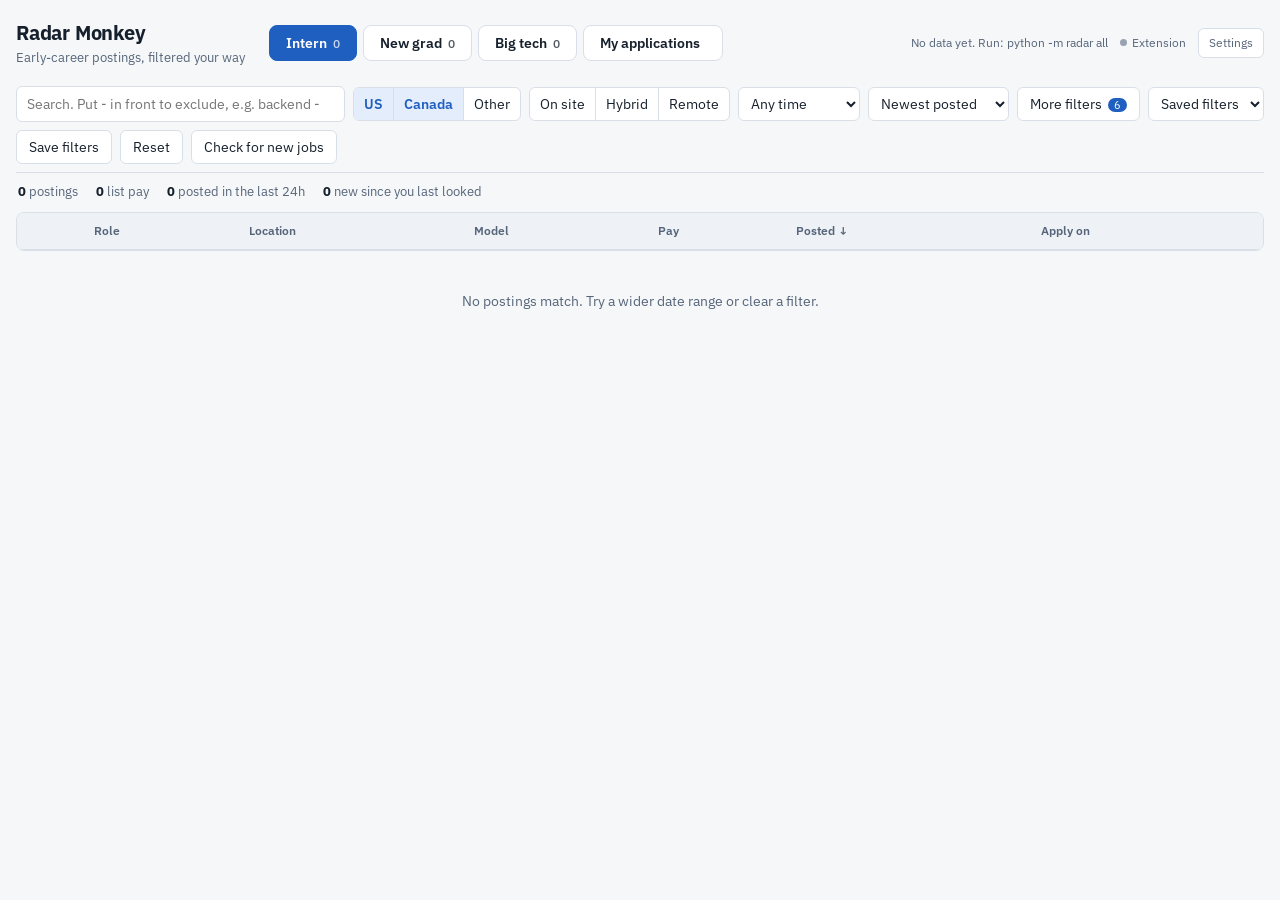
==== commit bf81d18a: "feat: add a "Big tech" page to the dashboard - new tab: ranked view of early-career SWE/AI roles at " ====
--- a/dashboard/index.html
+++ b/dashboard/index.html
@@ -86,6 +86,11 @@
 tr.row { cursor: pointer; }
 tr.row:hover td { background: var(--surface-2); }
 tr.row.closed td { opacity: .55; }
+tr.section td { padding: 16px 10px 6px; background: var(--bg); border-bottom: 2px solid var(--line); }
+tr.section:first-child td { padding-top: 4px; }
+tr.section .sec-name { font-weight: 700; font-size: 12px; letter-spacing: .03em; text-transform: uppercase; color: var(--fg); }
+tr.section .sec-n { color: var(--fg-2); font-weight: 600; }
+tr.section .sec-note { color: var(--fg-2); font-weight: 400; font-size: 12px; }
 td.title a { font-weight: 600; text-decoration: none; color: var(--fg); }
 td.title a:hover { color: var(--accent); text-decoration: underline; }
 td.title .co { color: var(--fg-2); }
@@ -149,6 +154,7 @@
     <nav class="pages" aria-label="Pages">
       <button data-page="intern">Intern<span class="n" id="n-intern"></span></button>
       <button data-page="newgrad">New grad<span class="n" id="n-newgrad"></span></button>
+      <button data-page="bigtech">Big tech<span class="n" id="n-bigtech"></span></button>
       <button data-page="tracker">My applications<span class="n" id="n-tracker"></span></button>
     </nav>
     <div class="meta"><span id="meta"></span><span class="sync" id="sync" title="Chrome extension not connected">Extension</span><button class="iconbtn" id="open-settings">Settings</button></div>
@@ -293,7 +299,7 @@
   ];
   const ACTIVE = new Set(['applied', 'oa', 'interview']);
   const LABEL = Object.fromEntries(STATUSES);
-  const SRC_LABEL = { simplify: 'Simplify', jobright: 'Jobright', watch: 'My watchlist', waterlooworks: 'WaterlooWorks' };
+  const SRC_LABEL = { simplify: 'Simplify', jobright: 'Jobright', watch: 'Company site', waterlooworks: 'WaterlooWorks' };
   const $ = (id) => document.getElementById(id);
   const esc = (s) => String(s ?? '').replace(/[&<>"']/g, c => ({ '&': '&amp;', '<': '&lt;', '>': '&gt;', '"': '&quot;', "'": '&#39;' }[c]));
   const ymd = (d) => d.toLocaleDateString('en-CA');  // YYYY-MM-DD in your time zone
@@ -343,7 +349,8 @@
       kind: 'intern', active: true, countries: ['CA'], locations: [], terms: [],
       category: 'Software', ats: 'WaterlooWorks', sources: ['waterlooworks'], flags: [],
       sponsorship: 'unknown', work_model: '', remote_ok: false, pay: {}, alt_urls: [],
-      degrees: [], qualifications: '', description: '', first_seen: nowIso(), local: true,
+      degrees: [], qualifications: '', description: '', level: '', openings: '', wtr: '',
+      first_seen: nowIso(), local: true,
     }, j);
     d.posted_at = d.posted_at || d.first_seen;
     for (const k of ['countries', 'locations', 'terms', 'sources', 'flags', 'alt_urls', 'degrees'])
@@ -366,20 +373,36 @@
     'postgres','postgresql','mysql','mongodb','redis','elasticsearch','kafka','rabbitmq','spark','hadoop','snowflake','databricks','airflow','dbt','etl',
     'machine learning','deep learning','pytorch','tensorflow','keras','scikit-learn','pandas','numpy','nlp','computer vision','llm','transformers','hugging face','opencv',
     'data analysis','data engineering','data science','statistics','a/b testing','tableau','power bi','excel',
-    'distributed systems','algorithms','data structures','operating systems','networking','databases','api','backend','frontend','full stack','full-stack','embedded','firmware','fpga','verilog','rtos','android','ios','react native','flutter','unity','agile','scrum'];
+    'distributed systems','algorithms','data structures','operating systems','networking','databases','api','backend','frontend','full stack','embedded','firmware','fpga','verilog','rtos','android','ios','react native','flutter','unity','agile','scrum'];
+  // Some skills are spelled several ways. Treat each group as one skill, so a posting's
+  // "full stack" still matches "fullstack" on your resume (and vice versa).
+  const VARIANTS = {
+    'full stack': ['full stack', 'full-stack', 'fullstack'],
+    'frontend': ['frontend', 'front end', 'front-end'],
+    'backend': ['backend', 'back end', 'back-end'],
+    'node.js': ['node.js', 'nodejs', 'node js'],
+    'ci/cd': ['ci/cd', 'cicd', 'ci cd'],
+    'scikit-learn': ['scikit-learn', 'scikit learn', 'sklearn'],
+    'algorithms': ['algorithms', 'algorithm', 'algo', 'algos'],
+    'databases': ['databases', 'database', 'db'],
+    'data structures': ['data structures', 'data structure'],
+    'statistics': ['statistics', 'statistical', 'stats'],
+  };
   const esc_re = (s) => s.replace(/[.*+?^${}()|[\]\\]/g, '\\$&');
   // Word-boundary-ish match so "go" doesn't hit "good" and "r" doesn't hit everything.
   const hasSkill = (text, s) => new RegExp('(^|[^a-z0-9+#.])' + esc_re(s) + '([^a-z0-9+#.]|$)', 'i').test(text);
+  // True if the text names this skill under any of its spellings.
+  const named = (text, s) => (VARIANTS[s] || [s]).some(v => hasSkill(text, v));
   function scoreAll() {
     const extra = settings.keywords.split(',').map(s => s.trim().toLowerCase()).filter(Boolean);
     const deal = settings.deal.split(',').map(s => s.trim().toLowerCase()).filter(Boolean);
     const resumeText = ((settings.resume || '') + ' ' + extra.join(' ')).toLowerCase();
     const haveResume = !!resumeText.trim();
     // The skills your resume covers, plus any extra keywords you listed.
-    const mine = new Set(haveResume ? SKILLS.filter(s => hasSkill(resumeText, s)).concat(extra) : []);
+    const mine = new Set(haveResume ? SKILLS.filter(s => named(resumeText, s)).concat(extra) : []);
     for (const j of jobs) {
       if (!haveResume) { j.fit = null; j.fitHits = []; j.fitMiss = []; continue; }
-      const asked = SKILLS.filter(s => hasSkill(j.text, s)).concat(extra.filter(k => j.text.includes(k)));
+      const asked = SKILLS.filter(s => named(j.text, s)).concat(extra.filter(k => j.text.includes(k)));
       const uniq = [...new Set(asked)];
       if (!uniq.length) { j.fit = null; j.fitHits = []; j.fitMiss = []; continue; }
       const hits = uniq.filter(s => mine.has(s));
@@ -437,6 +460,40 @@
     for (const j of list) { const v = j[key]; for (const x of Array.isArray(v) ? v : [v]) if (x) c.set(x, (c.get(x) || 0) + 1); }
     return [...c.entries()].sort((a, b) => b[1] - a[1]);
   }
+  // "Big tech" page: a ranked view of early-career SWE/AI roles at the big names,
+  // US / Canada / remote, undergrad-eligible (no PhD-only). Uses the same job rows as the
+  // feed; the company list mirrors config.toml's watchlist plus the aggregator-only names.
+  const BIGTECH = ['google','deepmind','youtube','waymo','meta','facebook','instagram','apple','microsoft',
+    'netflix','amazon','aws','nvidia','salesforce','adobe','intel','tesla','linkedin','uber','lyft','airbnb',
+    'stripe','databricks','openai','anthropic','coinbase','robinhood','snowflake','pinterest','dropbox','figma',
+    'notion','ramp','palantir','roblox','reddit','discord','cloudflare','instacart','doordash','samsung',
+    'qualcomm','amd','ibm','oracle','bytedance','tiktok','spacex','scale ai','scaleai','brex','asana','gitlab','vercel','linear'];
+  const BIGTECH_RE = new RegExp('\\b(' + BIGTECH.map(b => b.replace(/[.*+?^${}()|[\]\\]/g, '\\$&')).join('|') + ')\\b', 'i');
+  const BT_SWE = /software|developer|engineer|\bswe\b|backend|front.?end|full.?stack|infrastructure|machine learning|artificial intelligence|data scien|data engineer|platform|\bsystems\b|firmware|embedded|compiler|\bsecurity\b|distributed/i;
+  const BT_NEG = /senior|staff|principal|director|\bmanager\b|\blead\b|ph\.?\s?d|doctoral|high.?school|\bii\b|\biii\b|\bsr\.?\b/i;
+  const FAANG = ['google','meta','facebook','apple','amazon','microsoft','netflix','nvidia'];
+  function bigtechOk(j) {
+    if (!BIGTECH_RE.test(j.company)) return false;
+    if (!(j.countries.includes('US') || j.countries.includes('CA') || j.remote_ok || j.work_model === 'Remote' || /remote/i.test(j.title))) return false;
+    if (!BT_SWE.test(j.title) || BT_NEG.test(j.title)) return false;
+    const degs = (j.degrees || []).join(' ').toLowerCase();
+    if (degs && !degs.includes('bachelor')) return false;   // Master's/PhD-only: not undergrad
+    return true;
+  }
+  function btScore(j) {
+    let s = 0;
+    const blob = (j.title + ' ' + (j.terms || []).join(' ')).toLowerCase();
+    if (blob.includes('2027')) s += 4;
+    if (blob.includes('2026') && !blob.includes('2027')) s -= 3;
+    if (j.category === 'Software' || j.category === 'AI/ML/Data') s += 2;
+    if (FAANG.some(f => j.company.toLowerCase().includes(f))) s += 2;
+    if (j.sources.includes('watch')) s += 2;
+    const age = (Date.now() - j.ts) / DAY;
+    s += age <= 14 ? 2 : age <= 30 ? 1 : 0;
+    if (j.hasPay) s += 1;
+    return s;
+  }
+
   function filtered() {
     const f = state.f;
     const words = f.q.trim().toLowerCase().split(/\s+/).filter(Boolean);
@@ -448,13 +505,14 @@
     const country = S(f.country), model = S(f.model), terms = S(f.terms), cats = S(f.cats), ats = S(f.ats), src = S(f.src), flags = S(f.hideFlags);
     const seenTs = Date.parse(seenAt) || 0;
     const out = jobs.filter(j => {
-      if (j.kind !== state.page) return false;
+      if (state.page === 'bigtech') { if (!bigtechOk(j)) return false; }
+      else if (j.kind !== state.page) return false;
       if (!f.showclosed && !j.active) return false;
       if (!f.showhidden && hidden.has(j.id)) return false;
       const t = tracker[j.id];
       if (f.hideapplied && t && t.status !== 'saved') return false;
       if (f.onlysaved && !(t && t.status === 'saved')) return false;
-      if (country.size && !j.countries.some(c => country.has(c))) return false;
+      if (country.size && !j.countries.some(c => country.has(c)) && !(j.remote_ok || j.work_model === 'Remote')) return false;
       if (model.size && !model.has(j.work_model) && !(model.has('Remote') && j.remote_ok)) return false;
       if (terms.size && !j.terms.some(x => terms.has(x))) return false;
       if (cats.size && !cats.has(j.category)) return false;
@@ -482,6 +540,7 @@
       company: (a, b) => a.company.localeCompare(b.company) || (b.ts - a.ts),
       fit: (a, b) => ((b.fit || 0) - (a.fit || 0)) || (b.ts - a.ts),
     }[f.sort] || ((a, b) => b.ts - a.ts);
+    if (state.page === 'bigtech') return out.sort((a, b) => (btScore(b) - btScore(a)) || (b.ts - a.ts));
     return out.sort(cmp);
   }
   function activeFilterCount() {
@@ -495,7 +554,7 @@
     $(el).innerHTML = pairs.map(([v, c]) => `<button data-k="${key}" data-v="${esc(v)}" aria-pressed="${on.has(v)}">${esc(labelFn ? labelFn(v) : v)}<span class="c">${c}</span></button>`).join('') || '<span class="hint">None in this list</span>';
   }
   function renderFilters() {
-    const pool = jobs.filter(j => j.kind === state.page && j.active);
+    const pool = jobs.filter(j => (state.page === 'bigtech' ? bigtechOk(j) : j.kind === state.page) && j.active);
     renderChips('f-terms', 'terms', counts(pool, 'terms').slice(0, 10));
     renderChips('f-cats', 'cats', counts(pool, 'category'));
     renderChips('f-ats', 'ats', counts(pool, 'ats').slice(0, 12));
@@ -519,6 +578,7 @@
     const live = jobs.filter(j => j.active);
     $('n-intern').textContent = live.filter(j => j.kind === 'intern').length.toLocaleString();
     $('n-newgrad').textContent = live.filter(j => j.kind === 'newgrad').length.toLocaleString();
+    $('n-bigtech').textContent = live.filter(bigtechOk).length.toLocaleString();
     $('n-tracker').textContent = Object.values(tracker).filter(e => ACTIVE.has(e.status)).length || '';
     if (page === 'tracker') return renderTracker();
 
@@ -536,8 +596,16 @@
     $('summary').innerHTML = `<span><b>${rows.length.toLocaleString()}</b> postings</span><span><b>${rows.filter(j => j.hasPay).length.toLocaleString()}</b> list pay</span><span><b>${rows.filter(j => Date.now() - j.ts < DAY).length}</b> posted in the last 24h</span><span><b>${fresh}</b> new since you last looked</span>${fresh ? '<button class="btn" id="markseen">Mark all seen</button>' : ''}`;
     $('empty').hidden = rows.length > 0;
     const showFit = !!(settings.resume || '').trim() || !!settings.keywords.trim();
+    // Two sections: jobs pulled straight from company career sites (the "watch" source)
+    // come first, then everything from the aggregator lists. Each keeps the chosen sort.
+    const isDirect = (j) => j.sources.includes('watch');
+    const direct = rows.filter(isDirect), agg = rows.filter(j => !isDirect(j));
+    const ordered = direct.concat(agg), firstAgg = direct.length;
+    const sectionRow = (label, n, note) => `<tr class="section"><td colspan="8"><span class="sec-name">${label}</span> <span class="sec-n">${n}</span> <span class="sec-note">${note}</span></td></tr>`;
     const html = [];
-    for (const j of rows.slice(0, state.shown)) {
+    ordered.slice(0, state.shown).forEach((j, i) => {
+      if (direct.length && i === 0) html.push(sectionRow('Straight from company sites', direct.length, 'polled direct, apply on the company page'));
+      if (agg.length && i === firstAgg) html.push(sectionRow('From job boards', agg.length, 'Simplify and WaterlooWorks, can lag a day or two'));
       const t = tracker[j.id];
       const open = state.open === j.id;
       const tracked = t && t.status !== 'saved';
@@ -551,7 +619,7 @@
         <td class="fit fitcol"${showFit ? '' : ' hidden'}>${j.fit == null ? '' : j.fit + '%'}</td>
         <td><span class="chip">${esc(j.ats)}</span></td></tr>`);
       if (open) html.push(detailRow(j, t));
-    }
+    });
     $('rows').innerHTML = html.join('');
     const left = rows.length - state.shown;
     $('more').hidden = left <= 0;
@@ -563,12 +631,15 @@
     const facts = [
       j.terms.length && 'Term: ' + j.terms.join(', '),
       'Field: ' + j.category,
+      j.level && 'Level: ' + j.level,
+      j.openings && 'Openings: ' + j.openings,
       j.locations.length > 1 && 'Locations:\n  ' + j.locations.join('\n  '),
       j.degrees && j.degrees.length && 'Degree: ' + j.degrees.join(', '),
       j.sponsorship !== 'unknown' && 'Visa: ' + ({ yes: 'offers sponsorship', no: 'no sponsorship', citizen: 'US citizens only' }[j.sponsorship]),
       'Posted: ' + new Date(j.ts).toLocaleString(),
       'First on radar: ' + new Date(j.seen).toLocaleString(),
       'Found on: ' + j.sources.map(s => SRC_LABEL[s] || s).join(', '),
+      j.wtr && 'Hiring history (WaterlooWorks):\n  ' + j.wtr.replace(/\n/g, '\n  '),
     ].filter(Boolean).join('\n');
     const body = j.qualifications || j.description || '';
     const sel = STATUSES.map(([v, l]) => `<option value="${v}"${t && t.status === v ? ' selected' : ''}>${l}</option>`).join('');
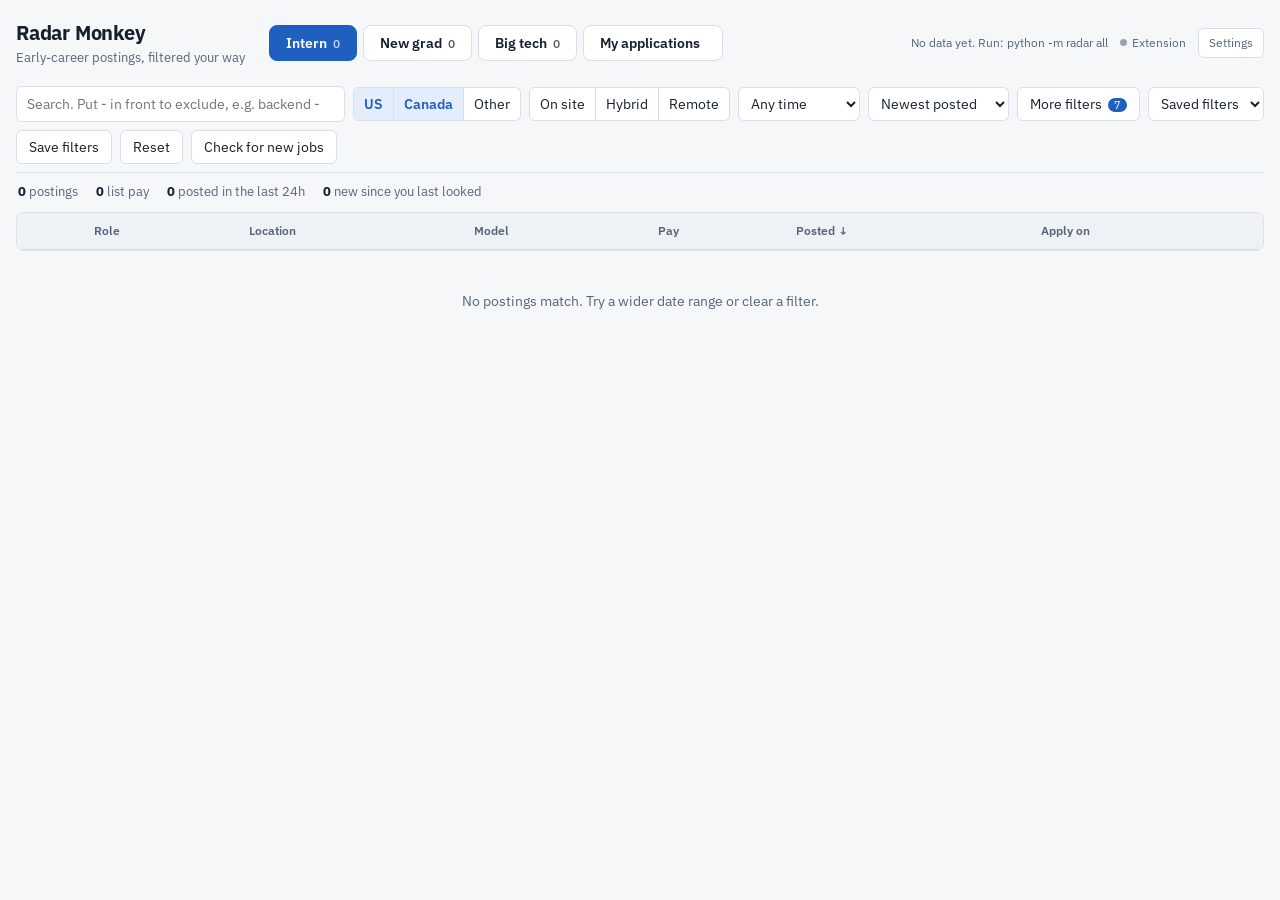
==== commit 467aa8e3: "feat: default to hiding US-citizen-only roles; clearer visa filter labels" ====
--- a/dashboard/index.html
+++ b/dashboard/index.html
@@ -194,9 +194,9 @@
         <h3>Visa and citizenship</h3>
         <select id="spons" style="width:100%">
           <option value="any">Show all</option>
-          <option value="nocitizen">Hide "US citizens only"</option>
-          <option value="noblock">Hide "citizens only" and "no sponsorship"</option>
-          <option value="yes">Only "offers sponsorship"</option>
+          <option value="nocitizen">Hide US-citizen-only (needing a visa is fine)</option>
+          <option value="noblock">Only roles a visa can take (also hide "no sponsorship")</option>
+          <option value="yes">Only roles that say they sponsor visas</option>
         </select>
       </div>
       <div>
@@ -314,12 +314,12 @@
   };
   const DEFAULT_F = {
     q: '', country: ['US', 'CA'], model: [], posted: 0, sort: 'newest', terms: [], cats: ['Software', 'AI/ML/Data'], ats: [], src: [],
-    spons: 'any', hideFlags: ['senior', 'phd', 'masters', 'coop'], minpay: 0, haspay: false, onlynew: false, onlysaved: false,
+    spons: 'nocitizen', hideFlags: ['senior', 'phd', 'masters', 'coop'], minpay: 0, haspay: false, onlynew: false, onlysaved: false,
     hideapplied: true, showhidden: false, showclosed: false, blocked: '', minfit: 0,
   };
   const clone = (o) => JSON.parse(JSON.stringify(o));
   // Bump when DEFAULT_F changes so the new default scope re-applies over stale saved filters.
-  const FILTERS_V = 3;
+  const FILTERS_V = 4;
   let storedF = store.get('filters', {});
   if (store.get('filtersV', 0) < FILTERS_V) { storedF = {}; store.set('filtersV', FILTERS_V); }
   const state = { page: 'intern', f: Object.assign(clone(DEFAULT_F), storedF), open: null, shown: PAGE_SIZE, tstatus: '', tq: '' };
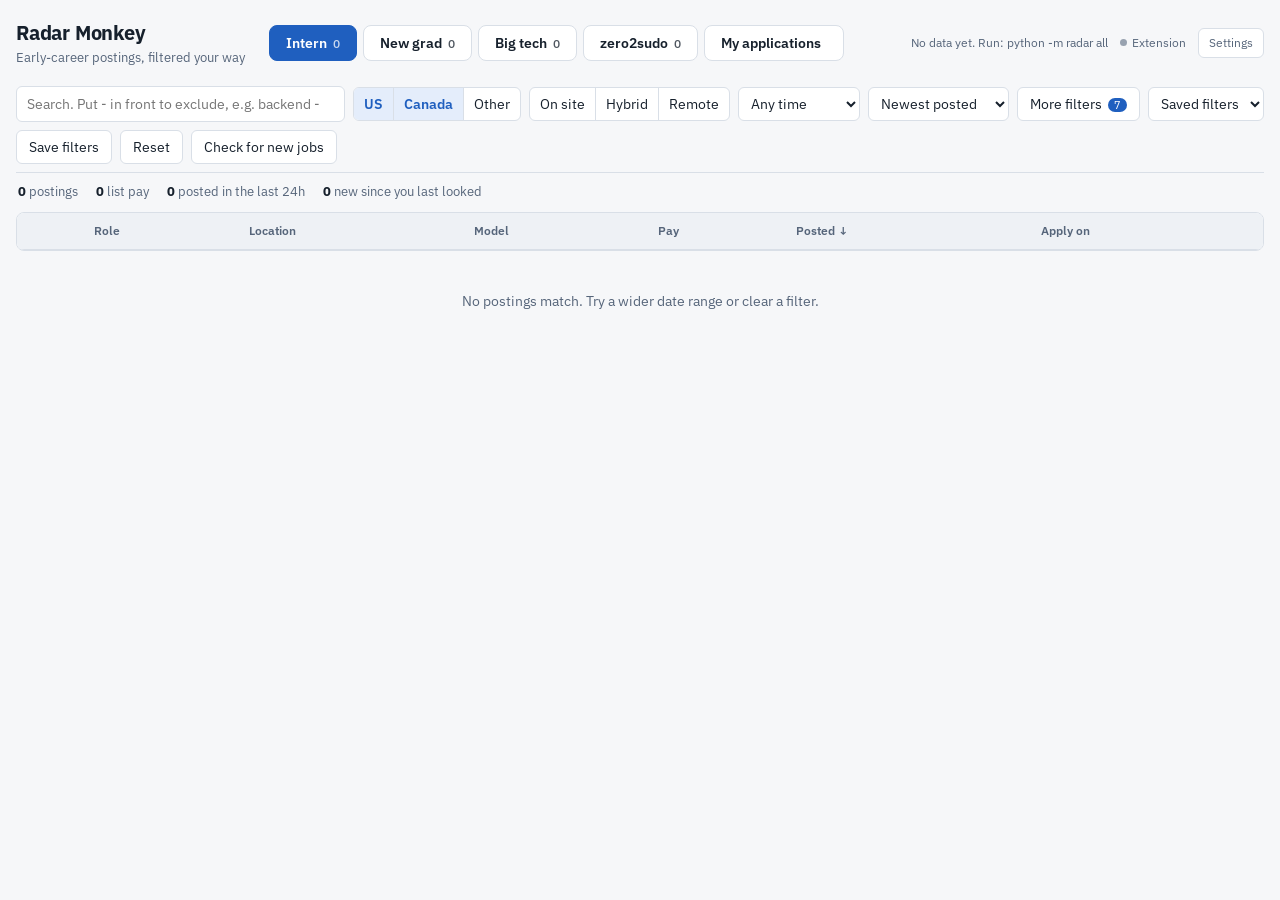
==== commit b3ae0ecd: "feat: add zero2sudo source + dedicated dashboard page - New radar/sources/zero2sudo.py pulls the com" ====
--- a/dashboard/index.html
+++ b/dashboard/index.html
@@ -155,6 +155,7 @@
       <button data-page="intern">Intern<span class="n" id="n-intern"></span></button>
       <button data-page="newgrad">New grad<span class="n" id="n-newgrad"></span></button>
       <button data-page="bigtech">Big tech<span class="n" id="n-bigtech"></span></button>
+      <button data-page="zero2sudo">zero2sudo<span class="n" id="n-zero2sudo"></span></button>
       <button data-page="tracker">My applications<span class="n" id="n-tracker"></span></button>
     </nav>
     <div class="meta"><span id="meta"></span><span class="sync" id="sync" title="Chrome extension not connected">Extension</span><button class="iconbtn" id="open-settings">Settings</button></div>
@@ -299,7 +300,7 @@
   ];
   const ACTIVE = new Set(['applied', 'oa', 'interview']);
   const LABEL = Object.fromEntries(STATUSES);
-  const SRC_LABEL = { simplify: 'Simplify', jobright: 'Jobright', watch: 'Company site', waterlooworks: 'WaterlooWorks' };
+  const SRC_LABEL = { simplify: 'Simplify', jobright: 'Jobright', watch: 'Company site', waterlooworks: 'WaterlooWorks', zero2sudo: 'zero2sudo' };
   const $ = (id) => document.getElementById(id);
   const esc = (s) => String(s ?? '').replace(/[&<>"']/g, c => ({ '&': '&amp;', '<': '&lt;', '>': '&gt;', '"': '&quot;', "'": '&#39;' }[c]));
   const ymd = (d) => d.toLocaleDateString('en-CA');  // YYYY-MM-DD in your time zone
@@ -487,7 +488,7 @@
     if (blob.includes('2026') && !blob.includes('2027')) s -= 3;
     if (j.category === 'Software' || j.category === 'AI/ML/Data') s += 2;
     if (FAANG.some(f => j.company.toLowerCase().includes(f))) s += 2;
-    if (j.sources.includes('watch')) s += 2;
+    if (j.sources.includes('watch') || j.sources.includes('zero2sudo')) s += 2;
     const age = (Date.now() - j.ts) / DAY;
     s += age <= 14 ? 2 : age <= 30 ? 1 : 0;
     if (j.hasPay) s += 1;
@@ -506,6 +507,7 @@
     const seenTs = Date.parse(seenAt) || 0;
     const out = jobs.filter(j => {
       if (state.page === 'bigtech') { if (!bigtechOk(j)) return false; }
+      else if (state.page === 'zero2sudo') { if (!j.sources.includes('zero2sudo')) return false; }
       else if (j.kind !== state.page) return false;
       if (!f.showclosed && !j.active) return false;
       if (!f.showhidden && hidden.has(j.id)) return false;
@@ -554,7 +556,7 @@
     $(el).innerHTML = pairs.map(([v, c]) => `<button data-k="${key}" data-v="${esc(v)}" aria-pressed="${on.has(v)}">${esc(labelFn ? labelFn(v) : v)}<span class="c">${c}</span></button>`).join('') || '<span class="hint">None in this list</span>';
   }
   function renderFilters() {
-    const pool = jobs.filter(j => (state.page === 'bigtech' ? bigtechOk(j) : j.kind === state.page) && j.active);
+    const pool = jobs.filter(j => (state.page === 'bigtech' ? bigtechOk(j) : state.page === 'zero2sudo' ? j.sources.includes('zero2sudo') : j.kind === state.page) && j.active);
     renderChips('f-terms', 'terms', counts(pool, 'terms').slice(0, 10));
     renderChips('f-cats', 'cats', counts(pool, 'category'));
     renderChips('f-ats', 'ats', counts(pool, 'ats').slice(0, 12));
@@ -579,6 +581,7 @@
     $('n-intern').textContent = live.filter(j => j.kind === 'intern').length.toLocaleString();
     $('n-newgrad').textContent = live.filter(j => j.kind === 'newgrad').length.toLocaleString();
     $('n-bigtech').textContent = live.filter(bigtechOk).length.toLocaleString();
+    $('n-zero2sudo').textContent = live.filter(j => j.sources.includes('zero2sudo')).length.toLocaleString();
     $('n-tracker').textContent = Object.values(tracker).filter(e => ACTIVE.has(e.status)).length || '';
     if (page === 'tracker') return renderTracker();
 
@@ -598,13 +601,13 @@
     const showFit = !!(settings.resume || '').trim() || !!settings.keywords.trim();
     // Two sections: jobs pulled straight from company career sites (the "watch" source)
     // come first, then everything from the aggregator lists. Each keeps the chosen sort.
-    const isDirect = (j) => j.sources.includes('watch');
+    const isDirect = (j) => j.sources.includes('watch') || j.sources.includes('zero2sudo');
     const direct = rows.filter(isDirect), agg = rows.filter(j => !isDirect(j));
     const ordered = direct.concat(agg), firstAgg = direct.length;
     const sectionRow = (label, n, note) => `<tr class="section"><td colspan="8"><span class="sec-name">${label}</span> <span class="sec-n">${n}</span> <span class="sec-note">${note}</span></td></tr>`;
     const html = [];
     ordered.slice(0, state.shown).forEach((j, i) => {
-      if (direct.length && i === 0) html.push(sectionRow('Straight from company sites', direct.length, 'polled direct, apply on the company page'));
+      if (direct.length && i === 0) html.push(sectionRow('Straight from company sites', direct.length, 'apply on the company page; polled direct or fresh from zero2sudo'));
       if (agg.length && i === firstAgg) html.push(sectionRow('From job boards', agg.length, 'Simplify and WaterlooWorks, can lag a day or two'));
       const t = tracker[j.id];
       const open = state.open === j.id;
@@ -928,7 +931,7 @@
   // ---------- go ----------
   applyTheme(); scoreAll();
   const p = location.hash.slice(1);
-  if (['intern', 'newgrad', 'tracker'].includes(p)) state.page = p;
+  if (['intern', 'newgrad', 'bigtech', 'zero2sudo', 'tracker'].includes(p)) state.page = p;
   const newest = jobs.reduce((m, j) => Math.max(m, j.ts), 0);
   $('meta').textContent = raw.generated ? `Data updated ${ago(Date.parse(raw.generated))}${newest ? ', newest posting ' + ago(newest) : ''}` : 'No data yet. Run: python -m radar all';
   render();
